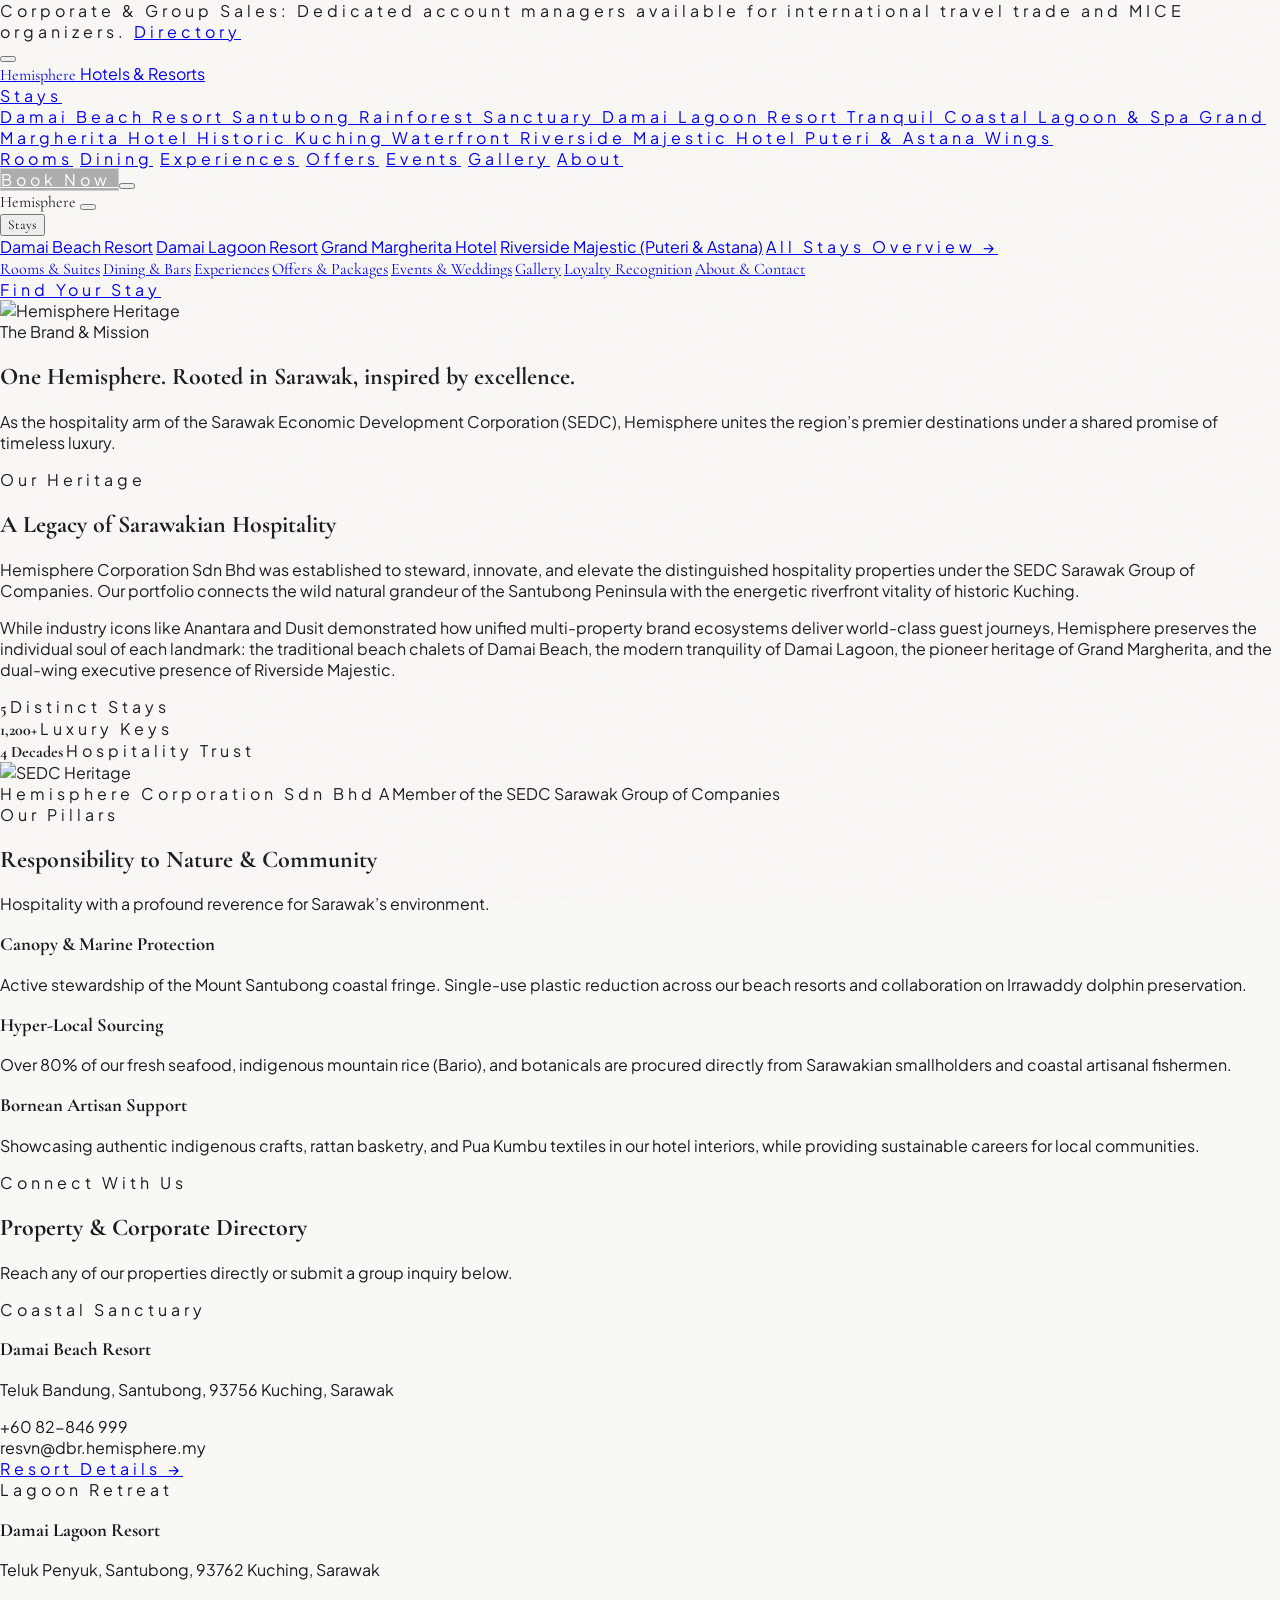
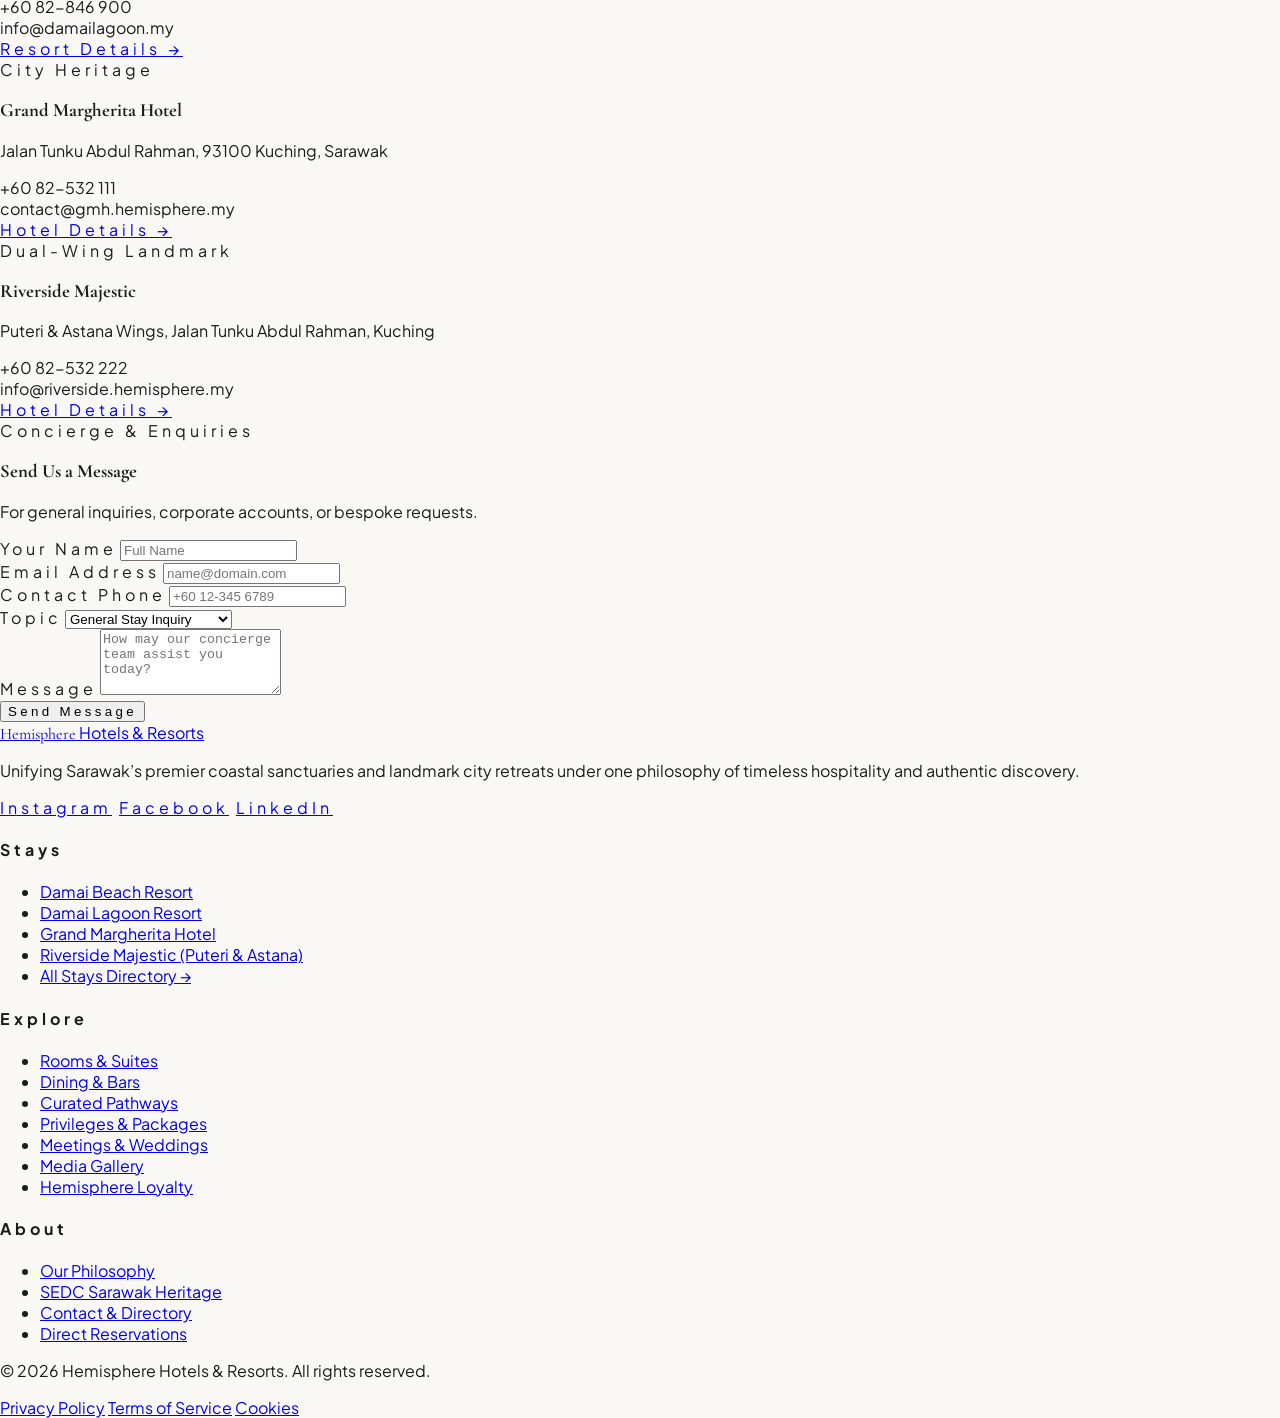
==== about.html @ ed2d35fc "commit" ====
<!DOCTYPE html>
<html lang="en">
<head>
  <meta charset="UTF-8" />
  <meta name="viewport" content="width=device-width, initial-scale=1.0" />
  <title>About & Contact | Hemisphere Hotels & Resorts</title>
  <meta name="description" content="Learn about Hemisphere Hotels & Resorts, our SEDC Sarawak heritage, leadership philosophy, and direct property contact directory." />

  <!-- Google Fonts -->
  <link rel="preconnect" href="https://fonts.googleapis.com" />
  <link rel="preconnect" href="https://fonts.gstatic.com" crossorigin />
  <link href="https://fonts.googleapis.com/css2?family=Cormorant+Garamond:ital,wght@0,300;0,400;0,500;0,600;0,700;1,400;1,600&family=Plus+Jakarta+Sans:wght@300;400;500;600;700&display=swap" rel="stylesheet" />

  <!-- Tailwind CSS CDN -->
  <script src="https://cdn.tailwindcss.com"></script>
  <script>
    tailwind.config = {
      theme: {
        extend: {
          colors: {
            'brand-charcoal': '#1C1B1A',
            'brand-gold': '#C5A880',
            'brand-sand': '#E8E2D9',
            'brand-cream': '#F5F2EB',
            'brand-stone': '#D1C7BD',
            'brand-green': '#2D4B44',
            'brand-slate': '#274457',
            'bg': '#FAF8F5',
            'surface': '#FFFFFF',
            'surface-subtle': '#F5F2EB',
            'text-primary': '#1C1B1A',
            'text-secondary': '#635F5B',
            'text-muted': '#8E8A84',
            'text-inverse': '#FFFFFF',
            'border': '#E4DDD4',
            'border-subtle': '#EFECE6',
          },
          fontFamily: {
            serif: ['"Cormorant Garamond"', 'Georgia', 'serif'],
            sans: ['"Plus Jakarta Sans"', 'system-ui', 'sans-serif'],
          },
          letterSpacing: {
            luxury: '0.25em',
          }
        }
      }
    }
  </script>

  <!-- Custom CSS -->
  <link rel="stylesheet" href="css/styles.css" />

  <!-- Lenis Smooth Scroll CDN -->
  <script src="https://unpkg.com/lenis@1.1.18/dist/lenis.min.js"></script>

  <!-- Lucide Icons CDN -->
  <script src="https://unpkg.com/lucide@latest"></script>
</head>

<body class="bg-bg text-text-primary antialiased selection:bg-brand-gold/20 selection:text-text-primary relative">
  <!-- Tactile Film Grain Overlay -->
  <div class="grain-overlay"></div>

  <!-- Global Header -->
  <header id="main-header" class="fixed top-0 left-0 right-0 z-40 w-full transition-all duration-300 bg-gradient-to-b from-black/85 via-black/50 to-transparent text-white">
    <!-- Announcement Bar -->
    <aside id="announcement-bar" class="relative z-50 bg-brand-charcoal text-text-inverse text-[11px] tracking-luxury uppercase font-medium py-2.5 px-8 text-center transition-colors">
      <div class="flex items-center justify-center gap-3">
        <span class="opacity-90">Corporate & Group Sales: Dedicated account managers available for international travel trade and MICE organizers.</span>
        <a href="#contact-directory" class="text-brand-gold underline underline-offset-4 hover:text-brand-cream transition-colors">Directory</a>
      </div>
      <button id="dismiss-announcement-btn" class="absolute right-4 top-1/2 -translate-y-1/2 p-1 text-text-inverse/70 hover:text-text-inverse transition-colors focus:outline-none" aria-label="Dismiss announcement">
        <i data-lucide="x" class="w-3.5 h-3.5"></i>
      </button>
    </aside>

    <!-- Navigation Bar -->
    <div class="mx-auto w-full px-6 sm:px-8 md:px-12 lg:px-16 max-w-[1720px] flex items-center justify-between py-5 sm:py-6 transition-all duration-300">
      <a href="index.html" class="group flex flex-col items-start focus:outline-none" aria-label="Hemisphere Hotels & Resorts - Home">
        <span id="brand-wordmark" class="font-serif text-xl sm:text-2xl tracking-[0.25em] uppercase font-light text-white transition-colors duration-300">
          Hemisphere
        </span>
        <span class="text-[8px] sm:text-[9px] tracking-[0.35em] uppercase font-sans text-brand-gold transition-colors duration-300">
          Hotels & Resorts
        </span>
      </a>

      <!-- Desktop Navigation Links -->
      <nav class="hidden lg:flex items-center space-x-7 text-xs uppercase tracking-luxury font-medium">
        <div class="relative group">
          <a href="stays.html" class="hover:text-brand-gold transition-colors py-2 flex items-center gap-1">
            <span>Stays</span>
            <i data-lucide="chevron-down" class="w-3 h-3 group-hover:rotate-180 transition-transform"></i>
          </a>
          <div class="hidden group-hover:block absolute top-full left-0 pt-2 w-64 z-50">
            <div class="bg-brand-charcoal border border-white/15 p-3 rounded-sm shadow-2xl space-y-1 text-left">
              <a href="damai-beach-resort.html" class="block px-3 py-2 text-[11px] normal-case text-white/90 hover:text-brand-gold hover:bg-white/5 rounded-sm transition-colors">
                <span class="block font-medium">Damai Beach Resort</span>
                <span class="text-[9px] text-white/50">Santubong Rainforest Sanctuary</span>
              </a>
              <a href="damai-lagoon-resort.html" class="block px-3 py-2 text-[11px] normal-case text-white/90 hover:text-brand-gold hover:bg-white/5 rounded-sm transition-colors">
                <span class="block font-medium">Damai Lagoon Resort</span>
                <span class="text-[9px] text-white/50">Tranquil Coastal Lagoon & Spa</span>
              </a>
              <a href="grand-margherita.html" class="block px-3 py-2 text-[11px] normal-case text-white/90 hover:text-brand-gold hover:bg-white/5 rounded-sm transition-colors">
                <span class="block font-medium">Grand Margherita Hotel</span>
                <span class="text-[9px] text-white/50">Historic Kuching Waterfront</span>
              </a>
              <a href="riverside-majestic.html" class="block px-3 py-2 text-[11px] normal-case text-white/90 hover:text-brand-gold hover:bg-white/5 rounded-sm transition-colors">
                <span class="block font-medium">Riverside Majestic Hotel</span>
                <span class="text-[9px] text-white/50">Puteri & Astana Wings</span>
              </a>
            </div>
          </div>
        </div>
        <a href="rooms.html" class="hover:text-brand-gold transition-colors py-1">Rooms</a>
        <a href="dining.html" class="hover:text-brand-gold transition-colors py-1">Dining</a>
        <a href="experiences.html" class="hover:text-brand-gold transition-colors py-1">Experiences</a>
        <a href="offers.html" class="hover:text-brand-gold transition-colors py-1">Offers</a>
        <a href="events.html" class="hover:text-brand-gold transition-colors py-1">Events</a>
        <a href="gallery.html" class="hover:text-brand-gold transition-colors py-1">Gallery</a>
        <a href="about.html" class="text-brand-gold hover:text-brand-gold transition-colors py-1 active-page">About</a>
      </nav>

      <!-- Right Actions -->
      <div class="flex items-center space-x-3 sm:space-x-4">
        <a href="index.html#booking-section" class="header-book-btn px-5 py-2.5 text-xs uppercase tracking-luxury font-medium rounded-sm border border-white/50 text-white bg-black/20 backdrop-blur-sm hover:border-white hover:bg-white/20 transition-all duration-300">
          Book Now
        </a>

        <button id="menu-toggle-btn" type="button" class="lg:hidden p-2 text-white hover:text-brand-gold transition-colors focus:outline-none" aria-label="Open navigation menu">
          <i data-lucide="menu" class="w-6 h-6"></i>
        </button>
      </div>
    </div>
  </header>

  <!-- Mobile Drawer Menu -->
  <div id="mobile-drawer" class="hidden fixed inset-0 z-50 flex-col bg-bg/98 backdrop-blur-xl lg:hidden overflow-y-auto">
    <div class="flex items-center justify-between px-6 py-6 border-b border-border/60">
      <span class="text-lg font-serif tracking-widest uppercase font-semibold text-text-primary">
        Hemisphere
      </span>
      <button id="menu-close-btn" type="button" class="p-2 text-text-primary hover:text-brand-gold transition-colors focus:outline-none" aria-label="Close menu">
        <i data-lucide="x" class="w-6 h-6"></i>
      </button>
    </div>

    <div class="flex-1 px-8 py-8 flex flex-col justify-between">
      <nav class="space-y-5">
        <div>
          <button id="mobile-stays-toggle" type="button" class="w-full flex items-center justify-between text-2xl font-serif text-text-primary hover:text-brand-gold py-1 transition-colors text-left">
            <span>Stays</span>
            <i id="mobile-stays-chevron" data-lucide="chevron-down" class="w-5 h-5 text-text-muted transition-transform duration-300"></i>
          </button>
          <div id="mobile-stays-submenu" class="pl-4 pt-3 pb-2 space-y-2.5 border-l border-border/80 mt-2">
            <a href="damai-beach-resort.html" class="block text-sm font-sans tracking-wide py-1 text-text-secondary hover:text-brand-gold">Damai Beach Resort</a>
            <a href="damai-lagoon-resort.html" class="block text-sm font-sans tracking-wide py-1 text-text-secondary hover:text-brand-gold">Damai Lagoon Resort</a>
            <a href="grand-margherita.html" class="block text-sm font-sans tracking-wide py-1 text-text-secondary hover:text-brand-gold">Grand Margherita Hotel</a>
            <a href="riverside-majestic.html" class="block text-sm font-sans tracking-wide py-1 text-text-secondary hover:text-brand-gold">Riverside Majestic (Puteri & Astana)</a>
            <a href="stays.html" class="block text-xs uppercase tracking-luxury text-brand-gold font-semibold pt-1">All Stays Overview →</a>
          </div>
        </div>

        <a href="rooms.html" class="block text-2xl font-serif text-text-primary hover:text-brand-gold py-1">Rooms & Suites</a>
        <a href="dining.html" class="block text-2xl font-serif text-text-primary hover:text-brand-gold py-1">Dining & Bars</a>
        <a href="experiences.html" class="block text-2xl font-serif text-text-primary hover:text-brand-gold py-1">Experiences</a>
        <a href="offers.html" class="block text-2xl font-serif text-text-primary hover:text-brand-gold py-1">Offers & Packages</a>
        <a href="events.html" class="block text-2xl font-serif text-text-primary hover:text-brand-gold py-1">Events & Weddings</a>
        <a href="gallery.html" class="block text-2xl font-serif text-text-primary hover:text-brand-gold py-1">Gallery</a>
        <a href="loyalty.html" class="block text-2xl font-serif text-text-primary hover:text-brand-gold py-1">Loyalty Recognition</a>
        <a href="about.html" class="block text-2xl font-serif text-brand-gold py-1">About & Contact</a>
      </nav>

      <div class="pt-6 border-t border-border/80">
        <a href="index.html#booking-section" class="block w-full py-3.5 text-center bg-brand-charcoal text-white text-xs uppercase tracking-luxury font-medium rounded-sm shadow-md">
          Find Your Stay
        </a>
      </div>
    </div>
  </div>

  <main>
    <!-- ==========================================================================
         Hero Banner
         ========================================================================== -->
    <section class="relative w-full min-h-[50vh] sm:min-h-[55vh] flex items-center justify-center overflow-hidden bg-brand-charcoal text-white select-none">
      <div class="absolute inset-0 z-0 overflow-hidden">
        <img src="https://images.unsplash.com/photo-1582719508461-905c673771fd?auto=format&fit=crop&w=2400&q=90" alt="Hemisphere Heritage" class="w-full h-full object-cover scale-105" />
        <div class="absolute inset-0 bg-gradient-to-t from-black/90 via-black/45 to-black/65"></div>
      </div>

      <div class="mx-auto w-full px-6 sm:px-8 md:px-12 lg:px-16 max-w-7xl relative z-10 pt-36 pb-20 text-center">
        <div class="inline-flex items-center gap-2 px-4 py-1.5 bg-black/40 backdrop-blur-md border border-white/20 rounded-full mb-5">
          <span class="w-1.5 h-1.5 rounded-full bg-brand-gold animate-pulse"></span>
          <span class="text-[10px] sm:text-xs tracking-[0.3em] uppercase font-sans text-brand-gold font-medium">The Brand & Mission</span>
        </div>
        <h1 class="text-4xl sm:text-6xl md:text-7xl font-serif text-white font-light tracking-tight leading-tight max-w-4xl mx-auto mb-4">
          One Hemisphere.
          <span class="block italic font-normal text-brand-sand">Rooted in Sarawak, inspired by excellence.</span>
        </h1>
        <p class="text-sm sm:text-base font-light text-white/85 max-w-2xl mx-auto font-sans leading-relaxed">
          As the hospitality arm of the Sarawak Economic Development Corporation (SEDC), Hemisphere unites the region’s premier destinations under a shared promise of timeless luxury.
        </p>
      </div>
    </section>

    <!-- ==========================================================================
         Brand Philosophy & SEDC Heritage
         ========================================================================== -->
    <section id="sedc-heritage" class="py-16 sm:py-20 bg-bg overflow-hidden">
      <div class="mx-auto w-full px-6 sm:px-8 md:px-12 lg:px-16 max-w-7xl">
        <div class="grid grid-cols-1 lg:grid-cols-12 gap-12 lg:gap-16 items-center">
          <div class="lg:col-span-6 space-y-6">
            <div class="flex items-center gap-3">
              <span class="h-[1.5px] w-10 bg-brand-gold inline-block"></span>
              <span class="text-caption text-brand-gold font-medium uppercase tracking-luxury text-xs">Our Heritage</span>
            </div>
            <h2 class="text-3xl sm:text-4xl md:text-5xl font-serif text-text-primary leading-tight">
              A Legacy of Sarawakian Hospitality
            </h2>
            <p class="text-sm text-text-secondary leading-relaxed font-light">
              Hemisphere Corporation Sdn Bhd was established to steward, innovate, and elevate the distinguished hospitality properties under the SEDC Sarawak Group of Companies. Our portfolio connects the wild natural grandeur of the Santubong Peninsula with the energetic riverfront vitality of historic Kuching.
            </p>
            <p class="text-sm text-text-secondary leading-relaxed font-light">
              While industry icons like Anantara and Dusit demonstrated how unified multi-property brand ecosystems deliver world-class guest journeys, Hemisphere preserves the individual soul of each landmark: the traditional beach chalets of Damai Beach, the modern tranquility of Damai Lagoon, the pioneer heritage of Grand Margherita, and the dual-wing executive presence of Riverside Majestic.
            </p>
            <div class="grid grid-cols-3 gap-6 pt-4 border-t border-border-subtle">
              <div>
                <strong class="font-serif text-3xl sm:text-4xl text-text-primary block">5</strong>
                <span class="text-[10px] uppercase tracking-luxury text-text-muted">Distinct Stays</span>
              </div>
              <div>
                <strong class="font-serif text-3xl sm:text-4xl text-text-primary block">1,200+</strong>
                <span class="text-[10px] uppercase tracking-luxury text-text-muted">Luxury Keys</span>
              </div>
              <div>
                <strong class="font-serif text-3xl sm:text-4xl text-text-primary block">4 Decades</strong>
                <span class="text-[10px] uppercase tracking-luxury text-text-muted">Hospitality Trust</span>
              </div>
            </div>
          </div>
          <div class="lg:col-span-6">
            <div class="relative overflow-hidden rounded-sm bg-white p-3 border border-border shadow-2xl">
              <img src="https://images.unsplash.com/photo-1540555700478-4be289fbecef?auto=format&fit=crop&w=1600&q=85" alt="SEDC Heritage" class="w-full h-auto aspect-[4/3] object-cover rounded-sm" />
              <div class="p-6 text-center">
                <span class="text-xs uppercase tracking-luxury font-semibold text-brand-gold block mb-1">Hemisphere Corporation Sdn Bhd</span>
                <span class="text-xs text-text-muted">A Member of the SEDC Sarawak Group of Companies</span>
              </div>
            </div>
          </div>
        </div>
      </div>
    </section>

    <!-- ==========================================================================
         Sustainability & Community
         ========================================================================== -->
    <section class="py-16 sm:py-20 bg-surface border-t border-border/80 overflow-hidden">
      <div class="mx-auto w-full px-6 sm:px-8 md:px-12 lg:px-16 max-w-7xl">
        <div class="text-center max-w-2xl mx-auto mb-14">
          <span class="text-xs uppercase tracking-luxury text-brand-gold font-semibold block mb-2">Our Pillars</span>
          <h2 class="text-3xl sm:text-4xl font-serif text-text-primary">Responsibility to Nature & Community</h2>
          <p class="text-xs text-text-secondary mt-2">Hospitality with a profound reverence for Sarawak’s environment.</p>
        </div>

        <div class="grid grid-cols-1 md:grid-cols-3 gap-8">
          <div class="p-8 bg-surface-subtle/50 border border-border/70 rounded-sm">
            <div class="w-10 h-10 rounded-full bg-brand-gold/20 flex items-center justify-center text-brand-gold mb-6">
              <i data-lucide="trees" class="w-5 h-5"></i>
            </div>
            <h3 class="text-xl font-serif text-text-primary mb-3">Canopy & Marine Protection</h3>
            <p class="text-xs text-text-secondary leading-relaxed font-light">
              Active stewardship of the Mount Santubong coastal fringe. Single-use plastic reduction across our beach resorts and collaboration on Irrawaddy dolphin preservation.
            </p>
          </div>

          <div class="p-8 bg-surface-subtle/50 border border-border/70 rounded-sm">
            <div class="w-10 h-10 rounded-full bg-brand-gold/20 flex items-center justify-center text-brand-gold mb-6">
              <i data-lucide="utensils" class="w-5 h-5"></i>
            </div>
            <h3 class="text-xl font-serif text-text-primary mb-3">Hyper-Local Sourcing</h3>
            <p class="text-xs text-text-secondary leading-relaxed font-light">
              Over 80% of our fresh seafood, indigenous mountain rice (Bario), and botanicals are procured directly from Sarawakian smallholders and coastal artisanal fishermen.
            </p>
          </div>

          <div class="p-8 bg-surface-subtle/50 border border-border/70 rounded-sm">
            <div class="w-10 h-10 rounded-full bg-brand-gold/20 flex items-center justify-center text-brand-gold mb-6">
              <i data-lucide="users" class="w-5 h-5"></i>
            </div>
            <h3 class="text-xl font-serif text-text-primary mb-3">Bornean Artisan Support</h3>
            <p class="text-xs text-text-secondary leading-relaxed font-light">
              Showcasing authentic indigenous crafts, rattan basketry, and Pua Kumbu textiles in our hotel interiors, while providing sustainable careers for local communities.
            </p>
          </div>
        </div>
      </div>
    </section>

    <!-- ==========================================================================
         Property Contact Directory
         ========================================================================== -->
    <section id="contact-directory" class="py-16 sm:py-20 bg-bg border-t border-border/80 overflow-hidden">
      <div class="mx-auto w-full px-6 sm:px-8 md:px-12 lg:px-16 max-w-7xl">
        <div class="text-center max-w-2xl mx-auto mb-14">
          <span class="text-xs uppercase tracking-luxury text-brand-gold font-semibold block mb-2">Connect With Us</span>
          <h2 class="text-3xl sm:text-4xl font-serif text-text-primary">Property & Corporate Directory</h2>
          <p class="text-xs text-text-secondary mt-2">Reach any of our properties directly or submit a group inquiry below.</p>
        </div>

        <div class="grid grid-cols-1 md:grid-cols-2 lg:grid-cols-4 gap-6 mb-16">
          <!-- Damai Beach -->
          <div class="bg-surface border border-border/80 rounded-sm p-6 flex flex-col justify-between hover:shadow-lg transition-all">
            <div>
              <span class="text-[9px] uppercase tracking-luxury text-brand-gold font-semibold block mb-1">Coastal Sanctuary</span>
              <h3 class="text-lg font-serif text-text-primary mb-3">Damai Beach Resort</h3>
              <p class="text-xs text-text-secondary mb-4 font-light">Teluk Bandung, Santubong, 93756 Kuching, Sarawak</p>
              <div class="space-y-1.5 text-xs text-text-muted">
                <div class="flex items-center gap-2"><i data-lucide="phone" class="w-3.5 h-3.5 text-brand-gold"></i><span>+60 82-846 999</span></div>
                <div class="flex items-center gap-2"><i data-lucide="mail" class="w-3.5 h-3.5 text-brand-gold"></i><span>resvn@dbr.hemisphere.my</span></div>
              </div>
            </div>
            <div class="pt-4 border-t border-border-subtle mt-4">
              <a href="damai-beach-resort.html" class="text-[10px] uppercase tracking-luxury text-text-primary hover:text-brand-gold font-semibold">Resort Details →</a>
            </div>
          </div>

          <!-- Damai Lagoon -->
          <div class="bg-surface border border-border/80 rounded-sm p-6 flex flex-col justify-between hover:shadow-lg transition-all">
            <div>
              <span class="text-[9px] uppercase tracking-luxury text-brand-gold font-semibold block mb-1">Lagoon Retreat</span>
              <h3 class="text-lg font-serif text-text-primary mb-3">Damai Lagoon Resort</h3>
              <p class="text-xs text-text-secondary mb-4 font-light">Teluk Penyuk, Santubong, 93762 Kuching, Sarawak</p>
              <div class="space-y-1.5 text-xs text-text-muted">
                <div class="flex items-center gap-2"><i data-lucide="phone" class="w-3.5 h-3.5 text-brand-gold"></i><span>+60 82-846 900</span></div>
                <div class="flex items-center gap-2"><i data-lucide="mail" class="w-3.5 h-3.5 text-brand-gold"></i><span>info@damailagoon.my</span></div>
              </div>
            </div>
            <div class="pt-4 border-t border-border-subtle mt-4">
              <a href="damai-lagoon-resort.html" class="text-[10px] uppercase tracking-luxury text-text-primary hover:text-brand-gold font-semibold">Resort Details →</a>
            </div>
          </div>

          <!-- Grand Margherita -->
          <div class="bg-surface border border-border/80 rounded-sm p-6 flex flex-col justify-between hover:shadow-lg transition-all">
            <div>
              <span class="text-[9px] uppercase tracking-luxury text-brand-gold font-semibold block mb-1">City Heritage</span>
              <h3 class="text-lg font-serif text-text-primary mb-3">Grand Margherita Hotel</h3>
              <p class="text-xs text-text-secondary mb-4 font-light">Jalan Tunku Abdul Rahman, 93100 Kuching, Sarawak</p>
              <div class="space-y-1.5 text-xs text-text-muted">
                <div class="flex items-center gap-2"><i data-lucide="phone" class="w-3.5 h-3.5 text-brand-gold"></i><span>+60 82-532 111</span></div>
                <div class="flex items-center gap-2"><i data-lucide="mail" class="w-3.5 h-3.5 text-brand-gold"></i><span>contact@gmh.hemisphere.my</span></div>
              </div>
            </div>
            <div class="pt-4 border-t border-border-subtle mt-4">
              <a href="grand-margherita.html" class="text-[10px] uppercase tracking-luxury text-text-primary hover:text-brand-gold font-semibold">Hotel Details →</a>
            </div>
          </div>

          <!-- Riverside Majestic -->
          <div class="bg-surface border border-border/80 rounded-sm p-6 flex flex-col justify-between hover:shadow-lg transition-all">
            <div>
              <span class="text-[9px] uppercase tracking-luxury text-brand-gold font-semibold block mb-1">Dual-Wing Landmark</span>
              <h3 class="text-lg font-serif text-text-primary mb-3">Riverside Majestic</h3>
              <p class="text-xs text-text-secondary mb-4 font-light">Puteri & Astana Wings, Jalan Tunku Abdul Rahman, Kuching</p>
              <div class="space-y-1.5 text-xs text-text-muted">
                <div class="flex items-center gap-2"><i data-lucide="phone" class="w-3.5 h-3.5 text-brand-gold"></i><span>+60 82-532 222</span></div>
                <div class="flex items-center gap-2"><i data-lucide="mail" class="w-3.5 h-3.5 text-brand-gold"></i><span>info@riverside.hemisphere.my</span></div>
              </div>
            </div>
            <div class="pt-4 border-t border-border-subtle mt-4">
              <a href="riverside-majestic.html" class="text-[10px] uppercase tracking-luxury text-text-primary hover:text-brand-gold font-semibold">Hotel Details →</a>
            </div>
          </div>
        </div>

        <!-- Corporate Contact Form -->
        <div class="bg-surface p-8 sm:p-12 border border-border shadow-xl rounded-sm max-w-3xl mx-auto">
          <div class="text-center mb-8">
            <span class="text-xs uppercase tracking-luxury text-brand-gold font-semibold">Concierge & Enquiries</span>
            <h3 class="text-2xl sm:text-3xl font-serif text-text-primary mt-1">Send Us a Message</h3>
            <p class="text-xs text-text-secondary mt-1">For general inquiries, corporate accounts, or bespoke requests.</p>
          </div>

          <form data-ajax-form class="space-y-4">
            <div class="grid grid-cols-1 sm:grid-cols-2 gap-4">
              <div>
                <label class="block text-[10px] uppercase tracking-luxury text-text-muted font-medium mb-1">Your Name</label>
                <input type="text" required placeholder="Full Name" class="luxury-input w-full p-3 bg-surface-subtle border border-border rounded-sm text-xs text-text-primary" />
              </div>
              <div>
                <label class="block text-[10px] uppercase tracking-luxury text-text-muted font-medium mb-1">Email Address</label>
                <input type="email" required placeholder="name@domain.com" class="luxury-input w-full p-3 bg-surface-subtle border border-border rounded-sm text-xs text-text-primary" />
              </div>
            </div>

            <div class="grid grid-cols-1 sm:grid-cols-2 gap-4">
              <div>
                <label class="block text-[10px] uppercase tracking-luxury text-text-muted font-medium mb-1">Contact Phone</label>
                <input type="tel" placeholder="+60 12-345 6789" class="luxury-input w-full p-3 bg-surface-subtle border border-border rounded-sm text-xs text-text-primary" />
              </div>
              <div>
                <label class="block text-[10px] uppercase tracking-luxury text-text-muted font-medium mb-1">Topic</label>
                <select class="luxury-input w-full p-3 bg-surface-subtle border border-border rounded-sm text-xs text-text-primary">
                  <option value="General Inquiries">General Stay Inquiry</option>
                  <option value="Corporate Booking">Corporate / Travel Trade</option>
                  <option value="Career Opportunities">Career & Employment</option>
                  <option value="Press & Media">Media & Partnerships</option>
                </select>
              </div>
            </div>

            <div>
              <label class="block text-[10px] uppercase tracking-luxury text-text-muted font-medium mb-1">Message</label>
              <textarea rows="4" required placeholder="How may our concierge team assist you today?" class="luxury-input w-full p-3 bg-surface-subtle border border-border rounded-sm text-xs text-text-primary"></textarea>
            </div>

            <div class="form-feedback hidden"></div>

            <div class="pt-2 text-center">
              <button type="submit" class="px-8 py-3.5 bg-brand-charcoal text-white hover:bg-brand-charcoal/90 text-xs uppercase tracking-luxury font-medium rounded-sm shadow-md">
                Send Message
              </button>
            </div>
          </form>
        </div>
      </div>
    </section>
  </main>

  <!-- Global Footer -->
  <footer class="bg-brand-charcoal text-text-inverse pt-14 sm:pt-16 pb-10 sm:pb-12 border-t border-brand-charcoal/90">
    <div class="mx-auto w-full px-6 sm:px-8 md:px-12 lg:px-16 max-w-7xl">
      <div class="grid grid-cols-1 md:grid-cols-2 lg:grid-cols-12 gap-8 lg:gap-12 pb-10 sm:pb-12 border-b border-white/10">
        <!-- Brand Column -->
        <div class="lg:col-span-4 space-y-4">
          <a href="index.html" class="inline-block focus:outline-none">
            <span class="font-serif text-2xl tracking-[0.25em] uppercase font-light text-white block">Hemisphere</span>
            <span class="text-[9px] tracking-[0.35em] uppercase font-sans text-brand-gold">Hotels & Resorts</span>
          </a>
          <p class="text-xs text-text-inverse/70 max-w-sm font-light leading-relaxed pt-2">
            Unifying Sarawak’s premier coastal sanctuaries and landmark city retreats under one philosophy of timeless hospitality and authentic discovery.
          </p>
          <div class="pt-3 flex items-center space-x-6 text-[11px] uppercase tracking-luxury text-white/60">
            <a href="#" class="hover:text-brand-gold transition-colors">Instagram</a>
            <a href="#" class="hover:text-brand-gold transition-colors">Facebook</a>
            <a href="#" class="hover:text-brand-gold transition-colors">LinkedIn</a>
          </div>
        </div>

        <!-- Stays Column -->
        <div class="lg:col-span-3 space-y-3.5">
          <h4 class="text-[11px] uppercase tracking-luxury text-brand-gold font-medium">Stays</h4>
          <ul class="space-y-2 text-xs text-text-inverse/80 font-light">
            <li><a href="damai-beach-resort.html" class="hover:text-brand-gold transition-colors">Damai Beach Resort</a></li>
            <li><a href="damai-lagoon-resort.html" class="hover:text-brand-gold transition-colors">Damai Lagoon Resort</a></li>
            <li><a href="grand-margherita.html" class="hover:text-brand-gold transition-colors">Grand Margherita Hotel</a></li>
            <li><a href="riverside-majestic.html" class="hover:text-brand-gold transition-colors">Riverside Majestic (Puteri & Astana)</a></li>
            <li><a href="stays.html" class="hover:text-brand-gold transition-colors font-medium text-brand-gold">All Stays Directory →</a></li>
          </ul>
        </div>

        <!-- Explore Column -->
        <div class="lg:col-span-3 space-y-3.5">
          <h4 class="text-[11px] uppercase tracking-luxury text-brand-gold font-medium">Explore</h4>
          <ul class="space-y-2 text-xs text-text-inverse/80 font-light">
            <li><a href="rooms.html" class="hover:text-brand-gold transition-colors">Rooms & Suites</a></li>
            <li><a href="dining.html" class="hover:text-brand-gold transition-colors">Dining & Bars</a></li>
            <li><a href="experiences.html" class="hover:text-brand-gold transition-colors">Curated Pathways</a></li>
            <li><a href="offers.html" class="hover:text-brand-gold transition-colors">Privileges & Packages</a></li>
            <li><a href="events.html" class="hover:text-brand-gold transition-colors">Meetings & Weddings</a></li>
            <li><a href="gallery.html" class="hover:text-brand-gold transition-colors">Media Gallery</a></li>
            <li><a href="loyalty.html" class="hover:text-brand-gold transition-colors">Hemisphere Loyalty</a></li>
          </ul>
        </div>

        <!-- About Column -->
        <div class="lg:col-span-2 space-y-3.5">
          <h4 class="text-[11px] uppercase tracking-luxury text-brand-gold font-medium">About</h4>
          <ul class="space-y-2 text-xs text-text-inverse/80 font-light">
            <li><a href="about.html" class="hover:text-brand-gold transition-colors">Our Philosophy</a></li>
            <li><a href="about.html#sedc-heritage" class="hover:text-brand-gold transition-colors">SEDC Sarawak Heritage</a></li>
            <li><a href="about.html#contact-directory" class="hover:text-brand-gold transition-colors">Contact & Directory</a></li>
            <li><a href="index.html#booking-section" class="hover:text-brand-gold transition-colors">Direct Reservations</a></li>
          </ul>
        </div>
      </div>

      <div class="pt-8 flex flex-col sm:flex-row items-center justify-between gap-4 text-[11px] text-text-inverse/50">
        <p>© 2026 Hemisphere Hotels & Resorts. All rights reserved.</p>
        <div class="flex items-center space-x-6">
          <a href="#" class="hover:text-brand-gold transition-colors">Privacy Policy</a>
          <a href="#" class="hover:text-brand-gold transition-colors">Terms of Service</a>
          <a href="#" class="hover:text-brand-gold transition-colors">Cookies</a>
        </div>
      </div>
    </div>
  </footer>

  <!-- Vanilla JS Engine -->
  <script src="js/main.js"></script>
  <script>
    if (typeof lucide !== 'undefined') {
      lucide.createIcons();
    }
  </script>
</body>
</html>
---- css/styles.css ----
/* ==========================================================================
   Hemisphere Hotels & Resorts - Vanilla CSS Architecture
   ========================================================================== */

@import url('https://fonts.googleapis.com/css2?family=Cormorant+Garamond:ital,wght@0,300;0,400;0,500;0,600;0,700;1,400;1,600&family=Plus+Jakarta+Sans:wght@300;400;500;600;700&display=swap');

:root {
  --color-brand-charcoal: #1C1B1A;
  --color-brand-gold:     #C5A880;
  --color-brand-sand:     #E8E2D9;
  --color-brand-cream:    #F5F2EB;
  --color-brand-stone:    #D1C7BD;
  --color-brand-green:    #2D4B44;
  --color-brand-slate:    #274457;
  --color-bg:             #FAF8F5;
  --color-surface:        #FFFFFF;
  --color-surface-subtle: #F5F2EB;
  --color-text-primary:   #1C1B1A;
  --color-text-secondary: #635F5B;
  --color-text-muted:     #8E8A84;
  --color-text-inverse:   #FFFFFF;
  --color-border:         #E4DDD4;
  --color-border-subtle:  #EFECE6;
  
  --ease-luxury: cubic-bezier(0.16, 1, 0.3, 1);
  --duration-smooth: 450ms;
}

/* Base resets & Lenis Smooth Scroll Compatibility */
html {
  font-family: 'Plus Jakarta Sans', system-ui, -apple-system, sans-serif;
  background-color: var(--color-bg);
  color: var(--color-text-primary);
  -webkit-font-smoothing: antialiased;
  -moz-osx-font-smoothing: grayscale;
}

html, body {
  scroll-behavior: auto !important;
}

html.lenis, html.lenis body {
  height: auto;
}

body {
  overflow-x: hidden;
  margin: 0;
  padding: 0;
}

/* Typography Utility */
.font-serif {
  font-family: 'Cormorant Garamond', Georgia, serif;
}

.font-sans {
  font-family: 'Plus Jakarta Sans', system-ui, -apple-system, sans-serif;
}

.tracking-luxury {
  letter-spacing: 0.25em;
}

/* Film Grain Overlay */
.grain-overlay {
  position: fixed;
  inset: 0;
  width: 100vw;
  height: 100vh;
  pointer-events: none;
  z-index: 9999;
  opacity: 0.045;
  background-image: url("data:image/svg+xml,%3Csvg viewBox='0 0 400 400' xmlns='http://www.w3.org/2000/svg'%3E%3Cfilter id='noiseFilter'%3E%3CfeTurbulence type='fractalNoise' baseFrequency='0.8' numOctaves='3' stitchTiles='stitch'/%3E%3C/filter%3E%3Crect width='100%25' height='100%25' filter='url(%23noiseFilter)'/%3E%3C/svg%3E");
}

/* Custom Scrollbars */
.no-scrollbar::-webkit-scrollbar {
  display: none;
}
.no-scrollbar {
  -ms-overflow-style: none;
  scrollbar-width: none;
}

/* Circular Transition Gateway */
.circular-portal {
  position: relative;
  width: 100%;
  overflow: hidden;
  will-change: clip-path;
  clip-path: circle(0% at 50% 50%);
}

/* Viewport Scroll Entrance Animations */
.reveal-on-scroll {
  opacity: 0;
  transform: translateY(32px);
  transition: opacity 0.75s var(--ease-luxury), transform 0.75s var(--ease-luxury);
  will-change: opacity, transform;
}

.reveal-left {
  opacity: 0;
  transform: translateX(-50px);
  transition: opacity 0.8s var(--ease-luxury), transform 0.8s var(--ease-luxury);
  will-change: opacity, transform;
}

.reveal-right {
  opacity: 0;
  transform: translateX(50px);
  transition: opacity 0.8s var(--ease-luxury), transform 0.8s var(--ease-luxury);
  will-change: opacity, transform;
}

.reveal-scale {
  opacity: 0;
  transform: scale(0.94) translateY(24px);
  transition: opacity 0.75s var(--ease-luxury), transform 0.75s var(--ease-luxury);
  will-change: opacity, transform;
}

.in-view {
  opacity: 1 !important;
  transform: translate(0, 0) scale(1) !important;
}

/* Stagger delays */
.delay-100 { transition-delay: 100ms; }
.delay-200 { transition-delay: 200ms; }
.delay-300 { transition-delay: 300ms; }
.delay-400 { transition-delay: 400ms; }

/* Hero Slider Wipe Animations */
.slide-item {
  position: absolute;
  inset: 0;
  width: 100%;
  height: 100%;
  opacity: 0;
  pointer-events: none;
  transition: transform 0.65s cubic-bezier(0.65, 0, 0.2, 1), opacity 0.3s ease;
  z-index: 1;
}

.slide-item.active {
  opacity: 1;
  pointer-events: auto;
  z-index: 2;
  transform: translateX(0);
}

.slide-item.slide-prev {
  transform: translateX(-100%);
}

.slide-item.slide-next {
  transform: translateX(100%);
}

/* Image Hover Zoom */
.luxury-image-zoom {
  transition: transform 1.2s cubic-bezier(0.16, 1, 0.3, 1);
}
.group:hover .luxury-image-zoom {
  transform: scale(1.06);
}

/* Preloader Curtain Exit */
#preloader.preloader-hidden {
  transform: translateY(-100%);
  pointer-events: none;
  transition: transform 0.6s cubic-bezier(0.76, 0, 0.24, 1);
}

/* Modal & Lightbox Styles */
.modal-backdrop {
  opacity: 0;
  visibility: hidden;
  transition: opacity 0.3s ease, visibility 0.3s ease;
}

.modal-backdrop.active {
  opacity: 1;
  visibility: visible;
}

.modal-content {
  transform: scale(0.95) translateY(15px);
  transition: transform 0.35s cubic-bezier(0.16, 1, 0.3, 1);
}

.modal-backdrop.active .modal-content {
  transform: scale(1) translateY(0);
}

/* Lightbox specific */
#lightbox-modal {
  opacity: 0;
  pointer-events: none;
  transition: opacity 0.3s ease;
}

#lightbox-modal.active {
  opacity: 1;
  pointer-events: auto;
}

/* Custom Table scroll */
.table-container {
  overflow-x: auto;
  -webkit-overflow-scrolling: touch;
}

/* Form input focus styling */
.luxury-input {
  transition: border-color 0.25s ease, box-shadow 0.25s ease;
}
.luxury-input:focus {
  border-color: var(--color-brand-gold);
  outline: none;
  box-shadow: 0 0 0 1px var(--color-brand-gold);
}

/* Active navigation link indicator */
.nav-link.active-page {
  color: var(--color-brand-gold) !important;
  position: relative;
}
.nav-link.active-page::after {
  content: '';
  position: absolute;
  bottom: -4px;
  left: 0;
  right: 0;
  height: 1.5px;
  background-color: var(--color-brand-gold);
}

/* ==========================================================================
   Luxury Header & Mobile Navigation Architecture
   ========================================================================== */

/* Header Base Setup */
#main-header {
  transition: background-color 0.3s ease, border-color 0.3s ease, box-shadow 0.3s ease;
}

/* Desktop Header Book Button */
@media (min-width: 1024px) {
  .header-book-btn {
    border: 1px solid rgba(255, 255, 255, 0.4);
    color: #FFFFFF;
    background-color: rgba(0, 0, 0, 0.3);
    backdrop-filter: blur(8px);
    -webkit-backdrop-filter: blur(8px);
    transition: all 0.3s ease;
  }
  .header-book-btn:hover {
    background-color: var(--color-brand-gold);
    color: var(--color-brand-charcoal);
    border-color: var(--color-brand-gold);
  }
}

/* Mobile Navbar Solid Luxury Solution (< 1024px)
   Eliminates all transparency and glassmorphism so content underneath never mixes */
@media (max-width: 1023px) {
  #main-header {
    background-color: var(--color-brand-charcoal) !important;
    background-image: none !important;
    backdrop-filter: none !important;
    -webkit-backdrop-filter: none !important;
    border-bottom: 1px solid rgba(197, 168, 128, 0.25) !important;
    box-shadow: 0 4px 20px rgba(0, 0, 0, 0.5) !important;
  }

  /* Compact padding on mobile viewports */
  #main-header > div:not(#announcement-bar) {
    padding-top: 0.75rem !important;
    padding-bottom: 0.75rem !important;
    padding-left: 1.25rem !important;
    padding-right: 1.25rem !important;
  }

  /* Announcement Bar on Mobile */
  #announcement-bar {
    padding-top: 0.35rem !important;
    padding-bottom: 0.35rem !important;
    padding-left: 1rem !important;
    padding-right: 2.25rem !important;
    font-size: 10px !important;
    line-height: 1.4 !important;
    letter-spacing: 0.15em !important;
    border-bottom: 1px solid rgba(255, 255, 255, 0.08) !important;
  }

  #announcement-bar .flex {
    flex-wrap: wrap !important;
    justify-content: center !important;
    gap: 0.35rem !important;
  }

  /* Brand Typography Sharp Contrast */
  #main-header #brand-wordmark {
    color: #FFFFFF !important;
  }

  /* High-Contrast Luxury Gold "Book Now" CTA on Mobile */
  #main-header a[href*="booking"],
  #main-header .header-book-btn {
    background-color: var(--color-brand-gold) !important;
    color: var(--color-brand-charcoal) !important;
    border: 1px solid var(--color-brand-gold) !important;
    font-weight: 600 !important;
    padding: 0.45rem 0.95rem !important;
    font-size: 11px !important;
    letter-spacing: 0.15em !important;
    border-radius: 2px !important;
    backdrop-filter: none !important;
    -webkit-backdrop-filter: none !important;
    box-shadow: 0 2px 8px rgba(197, 168, 128, 0.35) !important;
    transition: all 0.25s ease !important;
  }

  #main-header a[href*="booking"]:active,
  #main-header .header-book-btn:active {
    background-color: var(--color-brand-cream) !important;
  }

  /* High-Contrast Accessible Hamburger Menu Button */
  #menu-toggle-btn {
    display: inline-flex !important;
    align-items: center !important;
    justify-content: center !important;
    padding: 0.45rem !important;
    border-radius: 4px !important;
    color: #FFFFFF !important;
    background-color: rgba(255, 255, 255, 0.1) !important;
    border: 1px solid rgba(255, 255, 255, 0.18) !important;
    transition: all 0.2s ease !important;
  }

  #menu-toggle-btn:active {
    background-color: rgba(197, 168, 128, 0.25) !important;
    border-color: var(--color-brand-gold) !important;
    color: var(--color-brand-gold) !important;
  }

  /* Mobile Drawer Menu - Solid background with zero transparency */
  #mobile-drawer {
    background-color: var(--color-bg) !important;
    backdrop-filter: none !important;
    -webkit-backdrop-filter: none !important;
  }

  #menu-close-btn {
    display: inline-flex !important;
    align-items: center !important;
    justify-content: center !important;
    padding: 0.45rem !important;
    border-radius: 4px !important;
    color: var(--color-brand-charcoal) !important;
    background-color: rgba(28, 27, 26, 0.06) !important;
    border: 1px solid rgba(28, 27, 26, 0.12) !important;
  }
}

/* Safe Area Inset Support for Modern Mobile Screens (Notches / Dynamic Island) */
#main-header {
  padding-top: env(safe-area-inset-top, 0px);
}
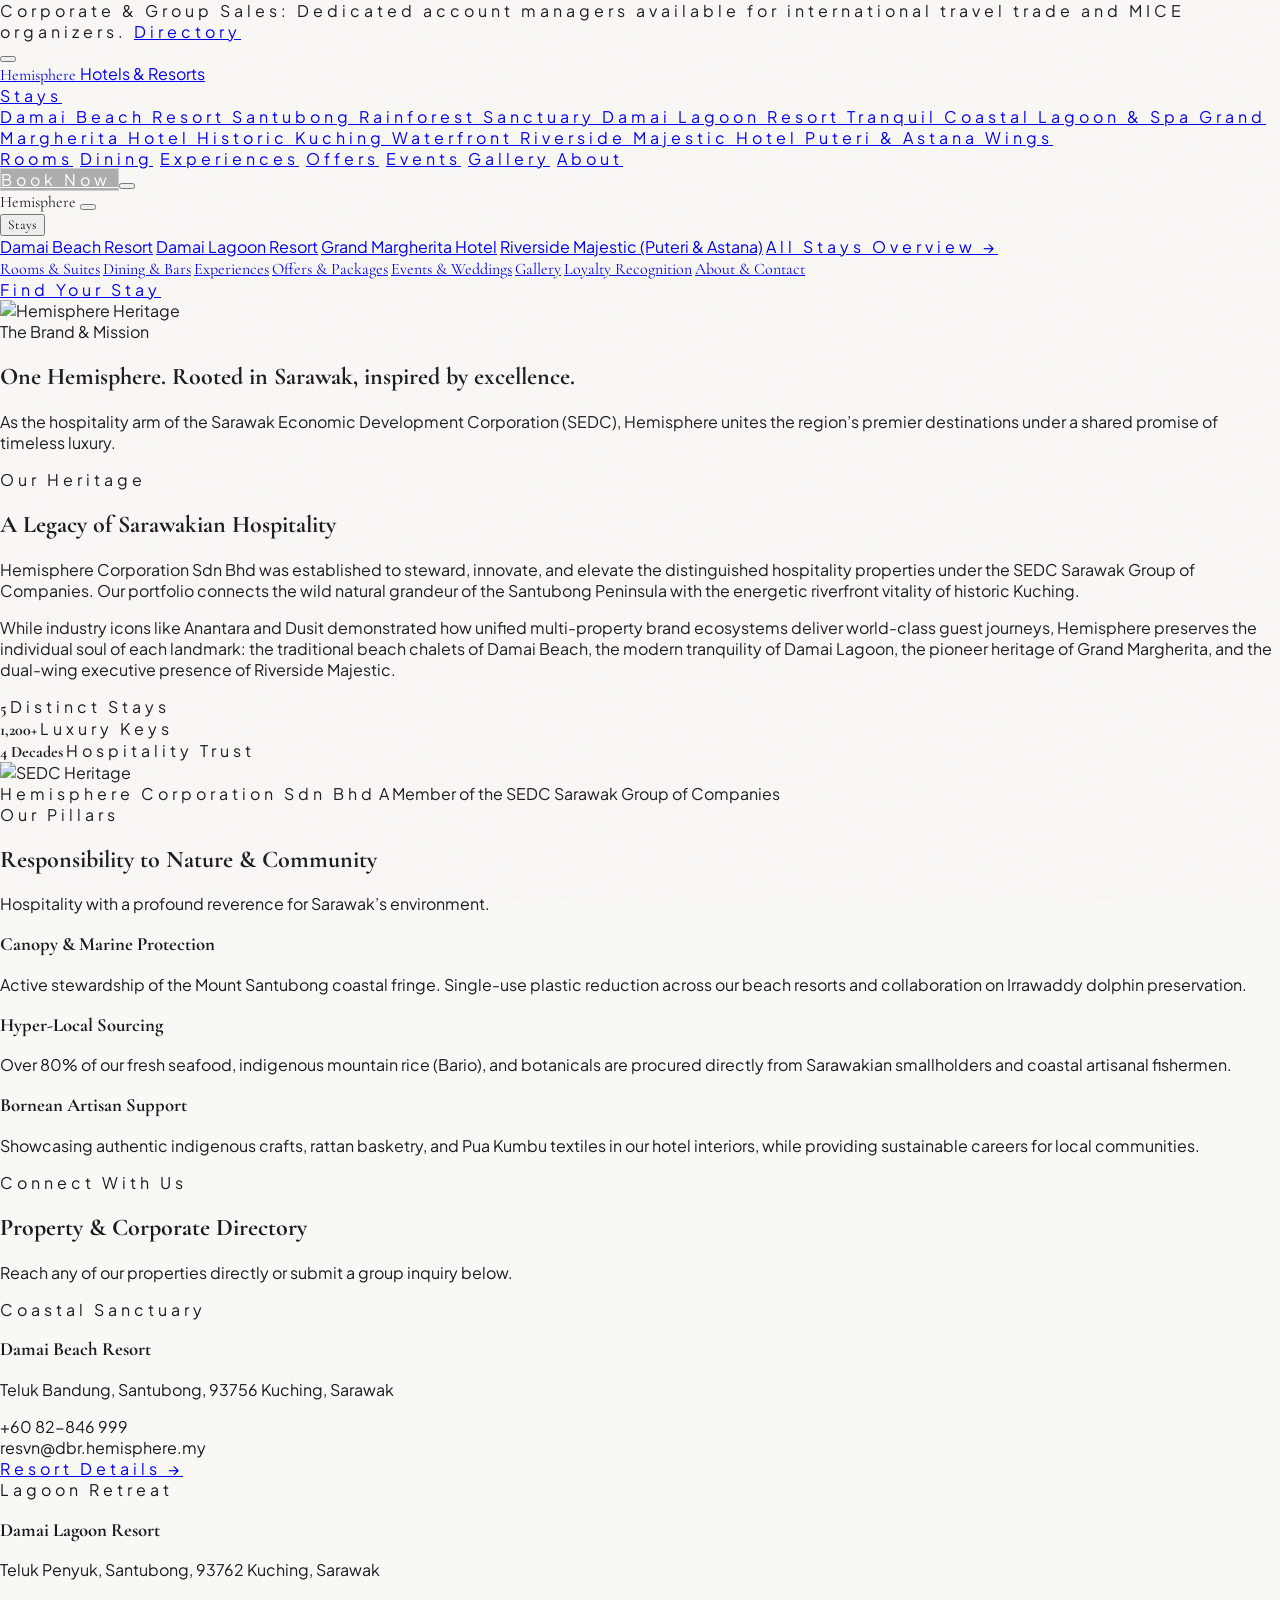
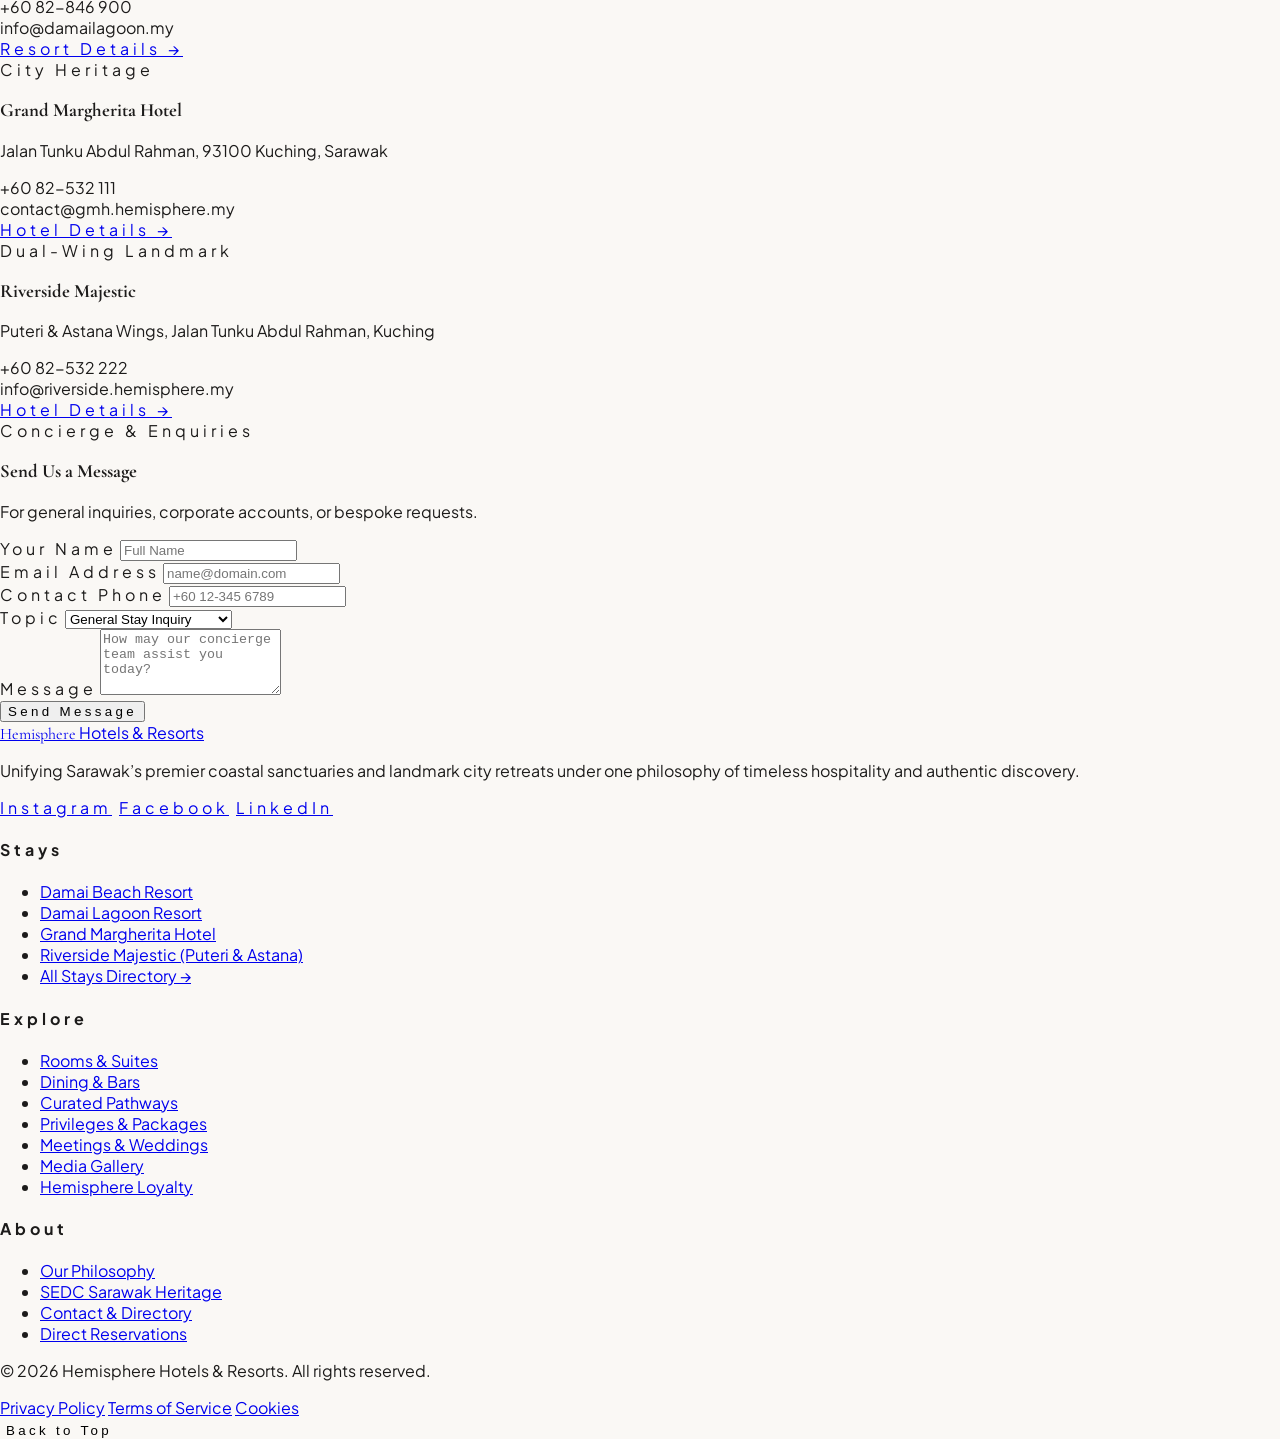
==== commit dbf5ca8b: "commit" ====
--- a/about.html
+++ b/about.html
@@ -1,4 +1,4 @@
-<!DOCTYPE html>
+﻿<!DOCTYPE html>
 <html lang="en">
 <head>
   <meta charset="UTF-8" />
@@ -487,13 +487,19 @@
         </div>
       </div>
 
-      <div class="pt-8 flex flex-col sm:flex-row items-center justify-between gap-4 text-[11px] text-text-inverse/50">
+      <div class="pt-8 border-t border-white/10 flex flex-col sm:flex-row items-center justify-between gap-4 text-[11px] text-text-inverse/50">
         <p>© 2026 Hemisphere Hotels & Resorts. All rights reserved.</p>
         <div class="flex items-center space-x-6">
           <a href="#" class="hover:text-brand-gold transition-colors">Privacy Policy</a>
           <a href="#" class="hover:text-brand-gold transition-colors">Terms of Service</a>
           <a href="#" class="hover:text-brand-gold transition-colors">Cookies</a>
         </div>
+        <button type="button" class="back-to-top-btn inline-flex items-center gap-2.5 text-[11px] uppercase tracking-luxury text-white/70 hover:text-brand-gold transition-colors focus:outline-none group" aria-label="Back to top">
+          <span>Back to Top</span>
+          <span class="w-7 h-7 rounded-full border border-white/20 group-hover:border-brand-gold flex items-center justify-center bg-white/5 transition-all">
+            <i data-lucide="arrow-up" class="w-3.5 h-3.5 text-white/80 group-hover:text-brand-gold group-hover:-translate-y-0.5 transition-transform"></i>
+          </span>
+        </button>
       </div>
     </div>
   </footer>
--- a/css/styles.css
+++ b/css/styles.css
@@ -372,5 +372,17 @@
   padding-top: env(safe-area-inset-top, 0px);
 }
 
-
-
+/* Footer Back to Top Button */
+.back-to-top-btn {
+  cursor: pointer;
+  background: transparent;
+  border: none;
+  transition: all 0.25s ease;
+}
+.back-to-top-btn:hover span:first-child {
+  color: var(--color-brand-gold);
+}
+
+
+
+
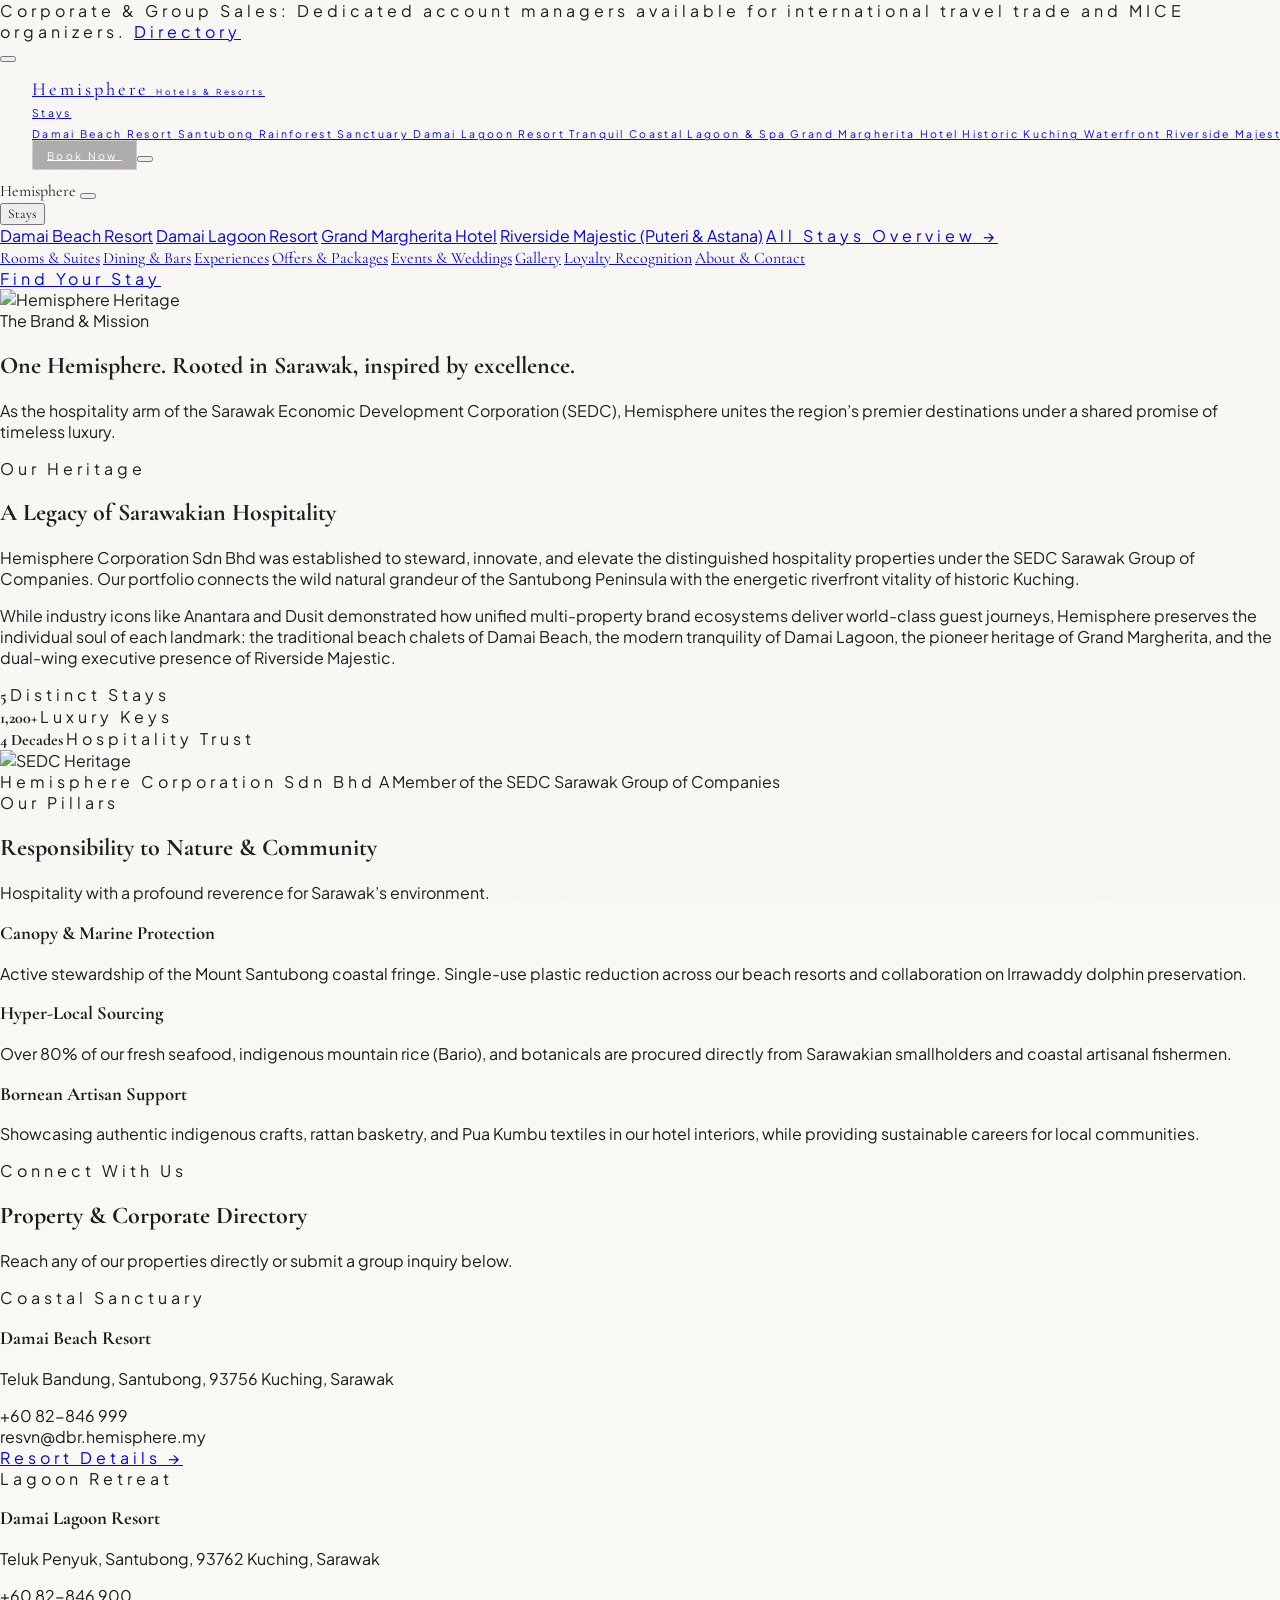
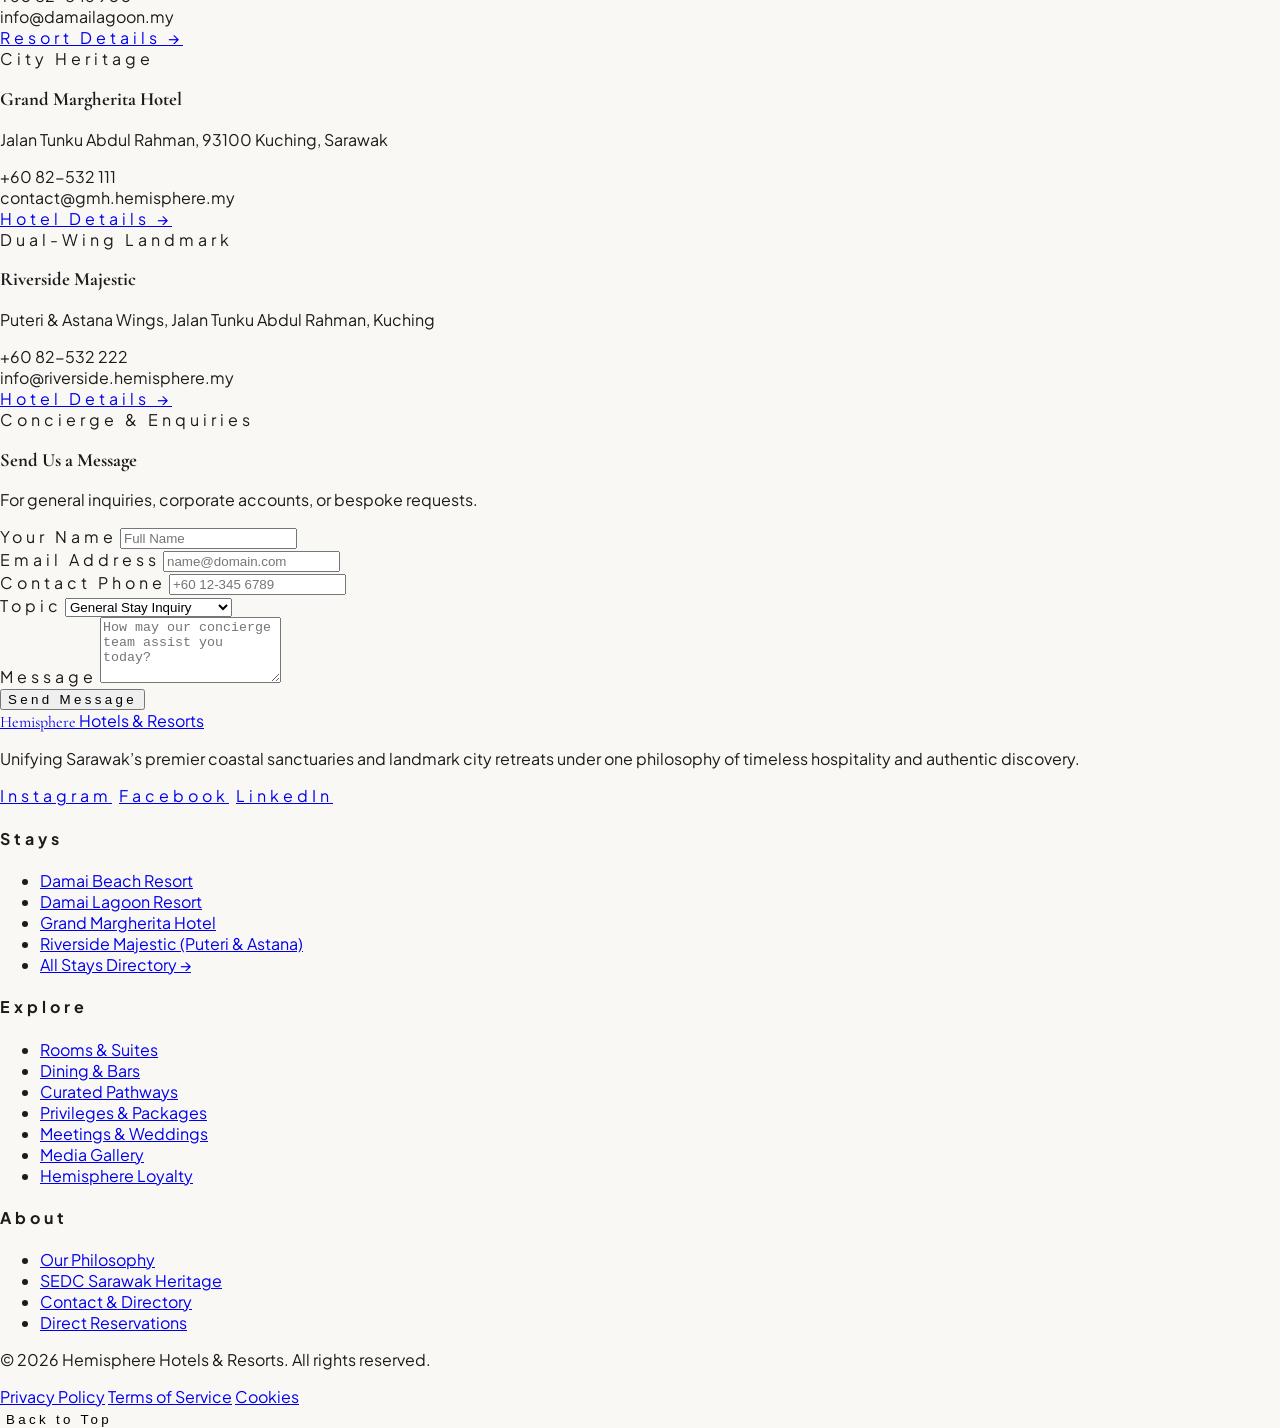
==== commit a6fc3313: "commit" ====
--- a/about.html
+++ b/about.html
@@ -10,6 +10,42 @@
   <link rel="preconnect" href="https://fonts.googleapis.com" />
   <link rel="preconnect" href="https://fonts.gstatic.com" crossorigin />
   <link href="https://fonts.googleapis.com/css2?family=Cormorant+Garamond:ital,wght@0,300;0,400;0,500;0,600;0,700;1,400;1,600&family=Plus+Jakarta+Sans:wght@300;400;500;600;700&display=swap" rel="stylesheet" />
+
+  <!-- Tailwind Browser Polyfill (Prevents Chrome DevTools from pausing on caught exceptions in file:// protocol) -->
+  <script>
+    try {
+      var createHashStub = function () {
+        var buf = ''
+        return {
+          update: function (s) { buf += s; return this },
+          digest: function () {
+            var h = 0
+            for (var i = 0; i < buf.length; i++) {
+              h = ((h << 5) - h) + buf.charCodeAt(i)
+              h |= 0
+            }
+            return (h >>> 0).toString(16)
+          }
+        }
+      }
+      if (typeof window !== 'undefined') {
+        if (window.crypto && !window.crypto.createHash) {
+          try { window.crypto.createHash = createHashStub } catch (_) {}
+        }
+        if (typeof Crypto !== 'undefined' && Crypto.prototype && !Crypto.prototype.createHash) {
+          try { Crypto.prototype.createHash = createHashStub } catch (_) {}
+        }
+        try {
+          Object.defineProperty(Object.prototype, 'createHash', {
+            value: createHashStub,
+            enumerable: false,
+            configurable: true,
+            writable: true
+          });
+        } catch (_) {}
+      }
+    } catch (_) {}
+  </script>
 
   <!-- Tailwind CSS CDN -->
   <script src="https://cdn.tailwindcss.com"></script>
@@ -432,14 +468,14 @@
   <!-- Global Footer -->
   <footer class="bg-brand-charcoal text-text-inverse pt-14 sm:pt-16 pb-10 sm:pb-12 border-t border-brand-charcoal/90">
     <div class="mx-auto w-full px-6 sm:px-8 md:px-12 lg:px-16 max-w-7xl">
-      <div class="grid grid-cols-1 md:grid-cols-2 lg:grid-cols-12 gap-8 lg:gap-12 pb-10 sm:pb-12 border-b border-white/10">
+      <div class="footer-grid grid grid-cols-2 sm:grid-cols-3 lg:grid-cols-12 gap-8 lg:gap-12 pb-10 sm:pb-12 border-b border-white/10">
         <!-- Brand Column -->
-        <div class="lg:col-span-4 space-y-4">
+        <div class="footer-brand-col col-span-2 sm:col-span-3 lg:col-span-4 space-y-4">
           <a href="index.html" class="inline-block focus:outline-none">
             <span class="font-serif text-2xl tracking-[0.25em] uppercase font-light text-white block">Hemisphere</span>
             <span class="text-[9px] tracking-[0.35em] uppercase font-sans text-brand-gold">Hotels & Resorts</span>
           </a>
-          <p class="text-xs text-text-inverse/70 max-w-sm font-light leading-relaxed pt-2">
+          <p class="text-xs text-text-inverse/70 max-w-sm sm:max-w-xl lg:max-w-sm font-light leading-relaxed pt-2">
             Unifying Sarawak’s premier coastal sanctuaries and landmark city retreats under one philosophy of timeless hospitality and authentic discovery.
           </p>
           <div class="pt-3 flex items-center space-x-6 text-[11px] uppercase tracking-luxury text-white/60">
@@ -450,7 +486,7 @@
         </div>
 
         <!-- Stays Column -->
-        <div class="lg:col-span-3 space-y-3.5">
+        <div class="footer-col footer-col-stays col-span-1 sm:col-span-1 lg:col-span-3 space-y-3.5">
           <h4 class="text-[11px] uppercase tracking-luxury text-brand-gold font-medium">Stays</h4>
           <ul class="space-y-2 text-xs text-text-inverse/80 font-light">
             <li><a href="damai-beach-resort.html" class="hover:text-brand-gold transition-colors">Damai Beach Resort</a></li>
@@ -462,7 +498,7 @@
         </div>
 
         <!-- Explore Column -->
-        <div class="lg:col-span-3 space-y-3.5">
+        <div class="footer-col footer-col-explore col-span-1 sm:col-span-1 lg:col-span-3 space-y-3.5">
           <h4 class="text-[11px] uppercase tracking-luxury text-brand-gold font-medium">Explore</h4>
           <ul class="space-y-2 text-xs text-text-inverse/80 font-light">
             <li><a href="rooms.html" class="hover:text-brand-gold transition-colors">Rooms & Suites</a></li>
@@ -476,7 +512,7 @@
         </div>
 
         <!-- About Column -->
-        <div class="lg:col-span-2 space-y-3.5">
+        <div class="footer-col footer-col-about col-span-2 sm:col-span-1 lg:col-span-2 space-y-3.5">
           <h4 class="text-[11px] uppercase tracking-luxury text-brand-gold font-medium">About</h4>
           <ul class="space-y-2 text-xs text-text-inverse/80 font-light">
             <li><a href="about.html" class="hover:text-brand-gold transition-colors">Our Philosophy</a></li>
--- a/css/styles.css
+++ b/css/styles.css
@@ -49,6 +49,11 @@
   padding: 0;
 }
 
+/* Ensure anchor links & tabs scroll with header offset */
+section[id], article[id], div[id] {
+  scroll-margin-top: clamp(80px, 9vw, 120px);
+}
+
 /* Typography Utility */
 .font-serif {
   font-family: 'Cormorant Garamond', Georgia, serif;
@@ -213,6 +218,18 @@
   -webkit-overflow-scrolling: touch;
 }
 
+/* Hide scrollbar utility */
+.no-scrollbar::-webkit-scrollbar {
+  display: none !important;
+  width: 0 !important;
+  height: 0 !important;
+  background: transparent !important;
+}
+.no-scrollbar {
+  -ms-overflow-style: none !important;
+  scrollbar-width: none !important;
+}
+
 /* Form input focus styling */
 .luxury-input {
   transition: border-color 0.25s ease, box-shadow 0.25s ease;
@@ -247,22 +264,81 @@
   transition: background-color 0.3s ease, border-color 0.3s ease, box-shadow 0.3s ease;
 }
 
-/* Desktop Header Book Button */
+/* Desktop Header Responsive Layout (1024px+)
+   Prevents navbar overflow on intermediate desktop / iPad Pro screens (1024px - 1280px) */
 @media (min-width: 1024px) {
-  .header-book-btn {
+  /* Fluid responsive horizontal padding on nav container */
+  #main-header > div:not(#announcement-bar) {
+    padding-left: clamp(1rem, 2.5vw, 4rem) !important;
+    padding-right: clamp(1rem, 2.5vw, 4rem) !important;
+    padding-top: clamp(0.9rem, 1.2vw, 1.5rem) !important;
+    padding-bottom: clamp(0.9rem, 1.2vw, 1.5rem) !important;
+    max-width: 1720px;
+    box-sizing: border-box;
+  }
+
+  /* Fluid brand typography */
+  #main-header #brand-wordmark {
+    font-size: clamp(1.15rem, 1.4vw, 1.5rem) !important;
+    letter-spacing: clamp(0.16em, 0.22vw, 0.25em) !important;
+    white-space: nowrap !important;
+  }
+
+  #main-header #brand-wordmark + span {
+    font-size: clamp(7.5px, 0.65vw, 9px) !important;
+    letter-spacing: clamp(0.22em, 0.3vw, 0.35em) !important;
+    white-space: nowrap !important;
+  }
+
+  /* Fluid navigation gaps & typography - replaces rigid space-x-7 */
+  #main-header nav {
+    display: flex !important;
+    align-items: center !important;
+    gap: clamp(0.6rem, 1.15vw, 1.75rem) !important;
+    white-space: nowrap !important;
+    flex-shrink: 1 !important;
+  }
+
+  /* Nullify Tailwind's rigid space-x-7 margin in favor of fluid flex gap */
+  #main-header nav > * + * {
+    margin-left: 0 !important;
+  }
+
+  #main-header nav a,
+  #main-header nav .nav-item {
+    font-size: clamp(10.5px, 0.72vw, 12px) !important;
+    letter-spacing: clamp(0.1em, 0.18vw, 0.25em) !important;
+    white-space: nowrap !important;
+  }
+
+  /* Fluid Book Now CTA button */
+  .header-book-btn,
+  #main-header a[href*="booking"],
+  #main-header a[href*="rfp"],
+  #main-header a[href*="enroll"] {
     border: 1px solid rgba(255, 255, 255, 0.4);
     color: #FFFFFF;
     background-color: rgba(0, 0, 0, 0.3);
     backdrop-filter: blur(8px);
     -webkit-backdrop-filter: blur(8px);
     transition: all 0.3s ease;
-  }
-  .header-book-btn:hover {
-    background-color: var(--color-brand-gold);
-    color: var(--color-brand-charcoal);
-    border-color: var(--color-brand-gold);
-  }
-}
+    padding: clamp(0.4rem, 0.6vw, 0.625rem) clamp(0.75rem, 1.1vw, 1.25rem) !important;
+    font-size: clamp(10.5px, 0.72vw, 12px) !important;
+    letter-spacing: clamp(0.12em, 0.18vw, 0.25em) !important;
+    white-space: nowrap !important;
+    flex-shrink: 0 !important;
+  }
+
+  .header-book-btn:hover,
+  #main-header a[href*="booking"]:hover,
+  #main-header a[href*="rfp"]:hover,
+  #main-header a[href*="enroll"]:hover {
+    background-color: var(--color-brand-gold) !important;
+    color: var(--color-brand-charcoal) !important;
+    border-color: var(--color-brand-gold) !important;
+  }
+}
+
 
 /* Mobile Navbar Solid Luxury Solution (< 1024px)
    Eliminates all transparency and glassmorphism so content underneath never mixes */
@@ -383,6 +459,72 @@
   color: var(--color-brand-gold);
 }
 
-
-
-
+/* ==========================================================================
+   Responsive Footer Architecture
+   Maintains side-by-side layouts on tablet/mobile and preserves full screen
+   ========================================================================== */
+
+/* Tablet / Medium Screens (640px to 1023px, including 721px) */
+@media (min-width: 640px) and (max-width: 1023px) {
+  .footer-grid {
+    display: grid !important;
+    grid-template-columns: repeat(3, minmax(0, 1fr)) !important;
+    gap: 2.25rem 2rem !important;
+  }
+  .footer-brand-col {
+    grid-column: span 3 / span 3 !important;
+    border-bottom: 1px solid rgba(255, 255, 255, 0.08);
+    padding-bottom: 1.5rem;
+    margin-bottom: 0.5rem;
+  }
+  .footer-col {
+    grid-column: span 1 / span 1 !important;
+  }
+}
+
+/* Small Mobile Screens (< 640px) */
+@media (max-width: 639px) {
+  .footer-grid {
+    display: grid !important;
+    grid-template-columns: repeat(2, minmax(0, 1fr)) !important;
+    gap: 2rem 1.25rem !important;
+  }
+  .footer-brand-col {
+    grid-column: span 2 / span 2 !important;
+    border-bottom: 1px solid rgba(255, 255, 255, 0.08);
+    padding-bottom: 1.25rem;
+  }
+  .footer-col-stays {
+    grid-column: span 1 / span 1 !important;
+  }
+  .footer-col-explore {
+    grid-column: span 1 / span 1 !important;
+  }
+  .footer-col-about {
+    grid-column: span 2 / span 2 !important;
+    padding-top: 0.5rem;
+  }
+  .footer-col-about ul {
+    display: grid !important;
+    grid-template-columns: repeat(2, minmax(0, 1fr)) !important;
+    gap: 0.5rem 1rem !important;
+  }
+}
+
+/* ==========================================================================
+   Hero Section Height Optimization for Portrait & Tablet Displays
+   Prevents excessive vertical stretching on tall portrait screens (Surface Pro, iPad)
+   ========================================================================== */
+@media (max-aspect-ratio: 1/1), (max-width: 1199px) {
+  #hero-section {
+    min-height: 560px !important;
+    max-height: 820px !important;
+    height: 75vh !important;
+  }
+}
+
+
+
+
+
+
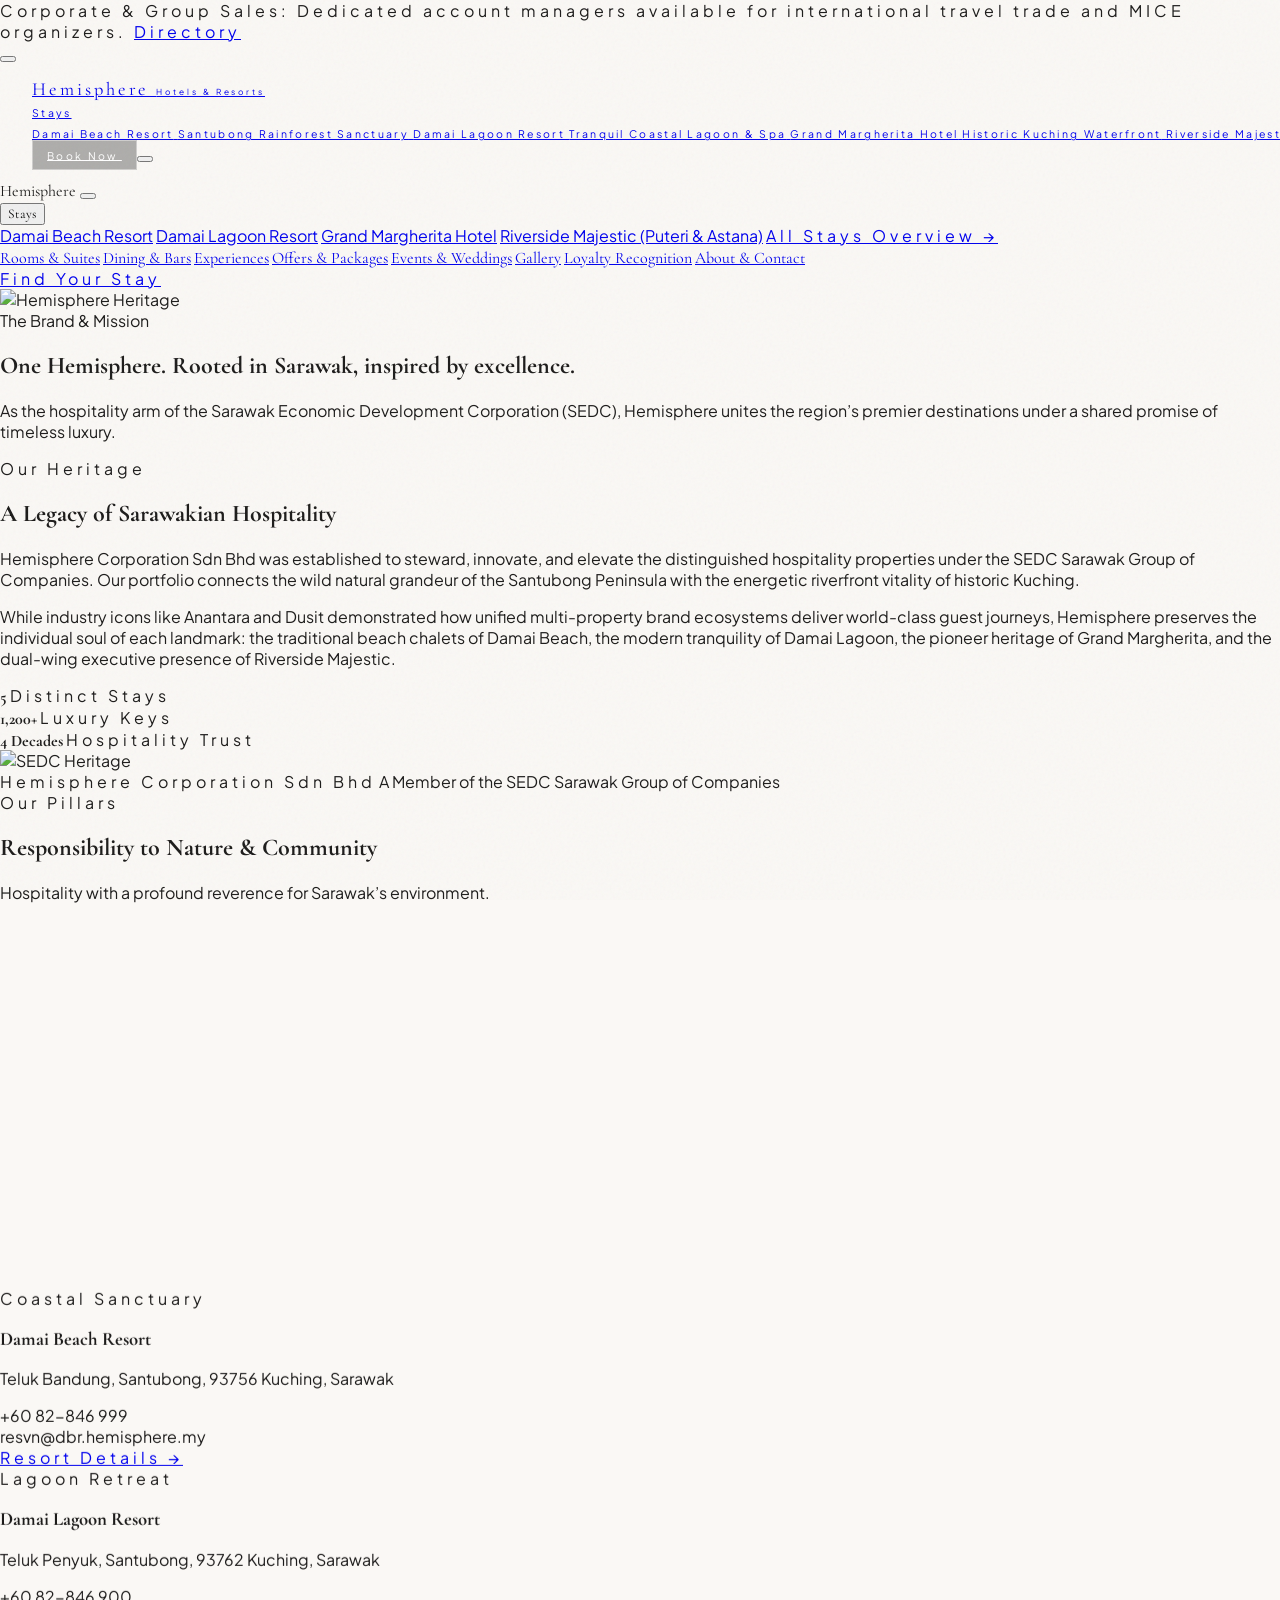
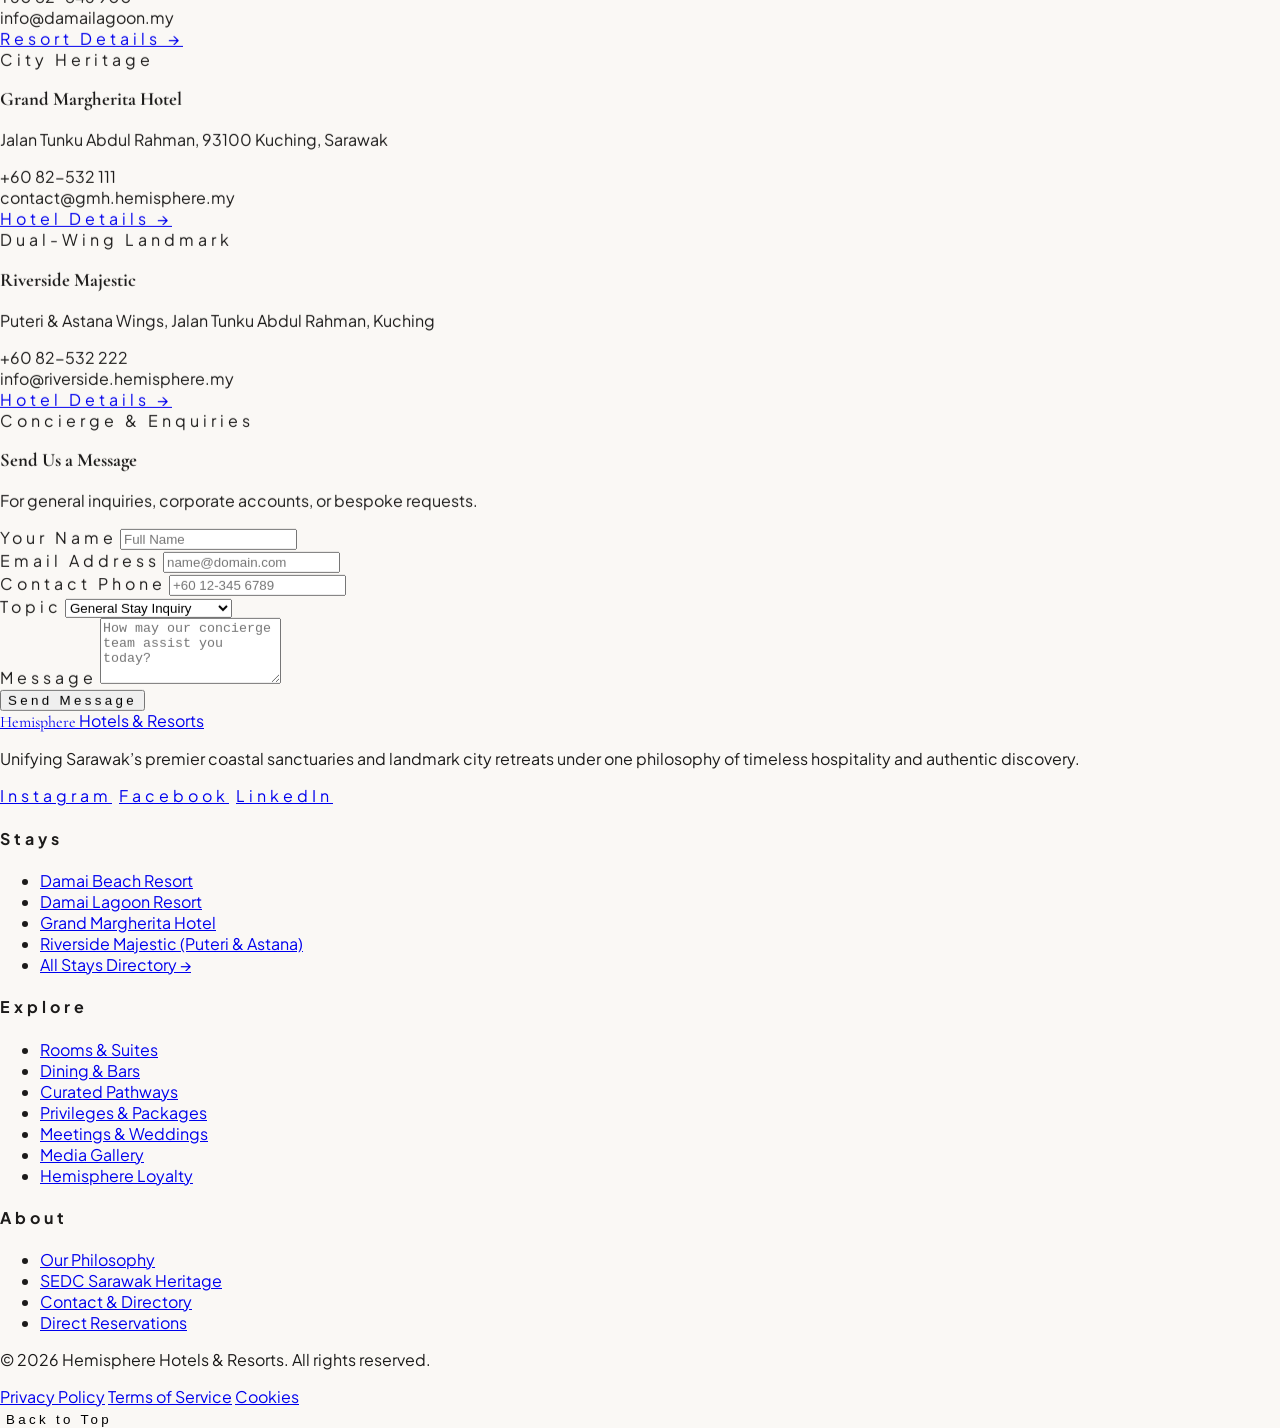
==== commit f32c6f8c: "commit" ====
--- a/about.html
+++ b/about.html
@@ -1,4 +1,4 @@
-﻿<!DOCTYPE html>
+<!DOCTYPE html>
 <html lang="en">
 <head>
   <meta charset="UTF-8" />
@@ -247,7 +247,7 @@
     <section id="sedc-heritage" class="py-16 sm:py-20 bg-bg overflow-hidden">
       <div class="mx-auto w-full px-6 sm:px-8 md:px-12 lg:px-16 max-w-7xl">
         <div class="grid grid-cols-1 lg:grid-cols-12 gap-12 lg:gap-16 items-center">
-          <div class="lg:col-span-6 space-y-6">
+          <div class="lg:col-span-6 space-y-6 reveal-left">
             <div class="flex items-center gap-3">
               <span class="h-[1.5px] w-10 bg-brand-gold inline-block"></span>
               <span class="text-caption text-brand-gold font-medium uppercase tracking-luxury text-xs">Our Heritage</span>
@@ -276,7 +276,7 @@
               </div>
             </div>
           </div>
-          <div class="lg:col-span-6">
+          <div class="lg:col-span-6 reveal-right">
             <div class="relative overflow-hidden rounded-sm bg-white p-3 border border-border shadow-2xl">
               <img src="https://images.unsplash.com/photo-1540555700478-4be289fbecef?auto=format&fit=crop&w=1600&q=85" alt="SEDC Heritage" class="w-full h-auto aspect-[4/3] object-cover rounded-sm" />
               <div class="p-6 text-center">
--- a/css/styles.css
+++ b/css/styles.css
@@ -97,45 +97,98 @@
   clip-path: circle(0% at 50% 50%);
 }
 
-/* Viewport Scroll Entrance Animations */
-.reveal-on-scroll {
-  opacity: 0;
-  transform: translateY(32px);
-  transition: opacity 0.75s var(--ease-luxury), transform 0.75s var(--ease-luxury);
+/* Viewport Scroll Entrance Animations (Continuous bi-directional replay) */
+.reveal-on-scroll,
+.reveal-left,
+.reveal-right,
+.reveal-scale {
+  opacity: 0 !important;
   will-change: opacity, transform;
+  transition: none !important;
+  transition-delay: 0s !important;
+}
+
+.reveal-on-scroll,
+.reveal-on-scroll.from-below {
+  transform: translateY(32px) !important;
+}
+
+.reveal-on-scroll.from-above {
+  transform: translateY(-32px) !important;
 }
 
 .reveal-left {
-  opacity: 0;
-  transform: translateX(-50px);
-  transition: opacity 0.8s var(--ease-luxury), transform 0.8s var(--ease-luxury);
-  will-change: opacity, transform;
+  transform: translateX(-36px) !important;
 }
 
 .reveal-right {
-  opacity: 0;
-  transform: translateX(50px);
-  transition: opacity 0.8s var(--ease-luxury), transform 0.8s var(--ease-luxury);
-  will-change: opacity, transform;
+  transform: translateX(36px) !important;
 }
 
 .reveal-scale {
-  opacity: 0;
-  transform: scale(0.94) translateY(24px);
-  transition: opacity 0.75s var(--ease-luxury), transform 0.75s var(--ease-luxury);
-  will-change: opacity, transform;
-}
-
+  transform: scale(0.96) translateY(24px) !important;
+}
+
+/* In-view state: smooth luxury entrance every time viewport is entered */
+.reveal-on-scroll.in-view,
+.reveal-left.in-view,
+.reveal-right.in-view,
+.reveal-scale.in-view,
 .in-view {
   opacity: 1 !important;
   transform: translate(0, 0) scale(1) !important;
-}
-
-/* Stagger delays */
-.delay-100 { transition-delay: 100ms; }
-.delay-200 { transition-delay: 200ms; }
-.delay-300 { transition-delay: 300ms; }
-.delay-400 { transition-delay: 400ms; }
+  transition: opacity 0.75s cubic-bezier(0.16, 1, 0.3, 1), transform 0.75s cubic-bezier(0.16, 1, 0.3, 1) !important;
+}
+
+/* Stagger delays - active only during in-view entrance */
+.in-view.delay-50 { transition-delay: 50ms !important; }
+.in-view.delay-100 { transition-delay: 100ms !important; }
+.in-view.delay-150 { transition-delay: 150ms !important; }
+.in-view.delay-200 { transition-delay: 200ms !important; }
+.in-view.delay-250 { transition-delay: 250ms !important; }
+.in-view.delay-300 { transition-delay: 300ms !important; }
+.in-view.delay-350 { transition-delay: 350ms !important; }
+.in-view.delay-400 { transition-delay: 400ms !important; }
+.in-view.delay-500 { transition-delay: 500ms !important; }
+
+@media (prefers-reduced-motion: reduce) {
+  .reveal-on-scroll,
+  .reveal-left,
+  .reveal-right,
+  .reveal-scale,
+  .in-view {
+    opacity: 1 !important;
+    transform: none !important;
+    transition: none !important;
+  }
+}
+
+/* Interactive Card Micro-Movements & Viewport Elevation */
+.interactive-card,
+article[data-tab-item],
+#gallery-grid > div,
+#dining-grid > article,
+#rooms-grid > article,
+#offers-grid > article,
+#stays-grid > article,
+#pathways-container > div,
+.property-item {
+  transition: transform 0.4s cubic-bezier(0.16, 1, 0.3, 1), box-shadow 0.4s cubic-bezier(0.16, 1, 0.3, 1), border-color 0.35s ease;
+}
+
+.interactive-card:hover,
+article[data-tab-item]:hover,
+#gallery-grid > div:hover,
+#dining-grid > article:hover,
+#rooms-grid > article:hover,
+#offers-grid > article:hover,
+#stays-grid > article:hover,
+#pathways-container > div:hover,
+.property-item:hover {
+  transform: translateY(-5px);
+  box-shadow: 0 20px 35px -10px rgba(18, 18, 18, 0.12), 0 10px 15px -6px rgba(18, 18, 18, 0.05);
+  border-color: rgba(197, 160, 89, 0.45);
+}
 
 /* Hero Slider Wipe Animations */
 .slide-item {
